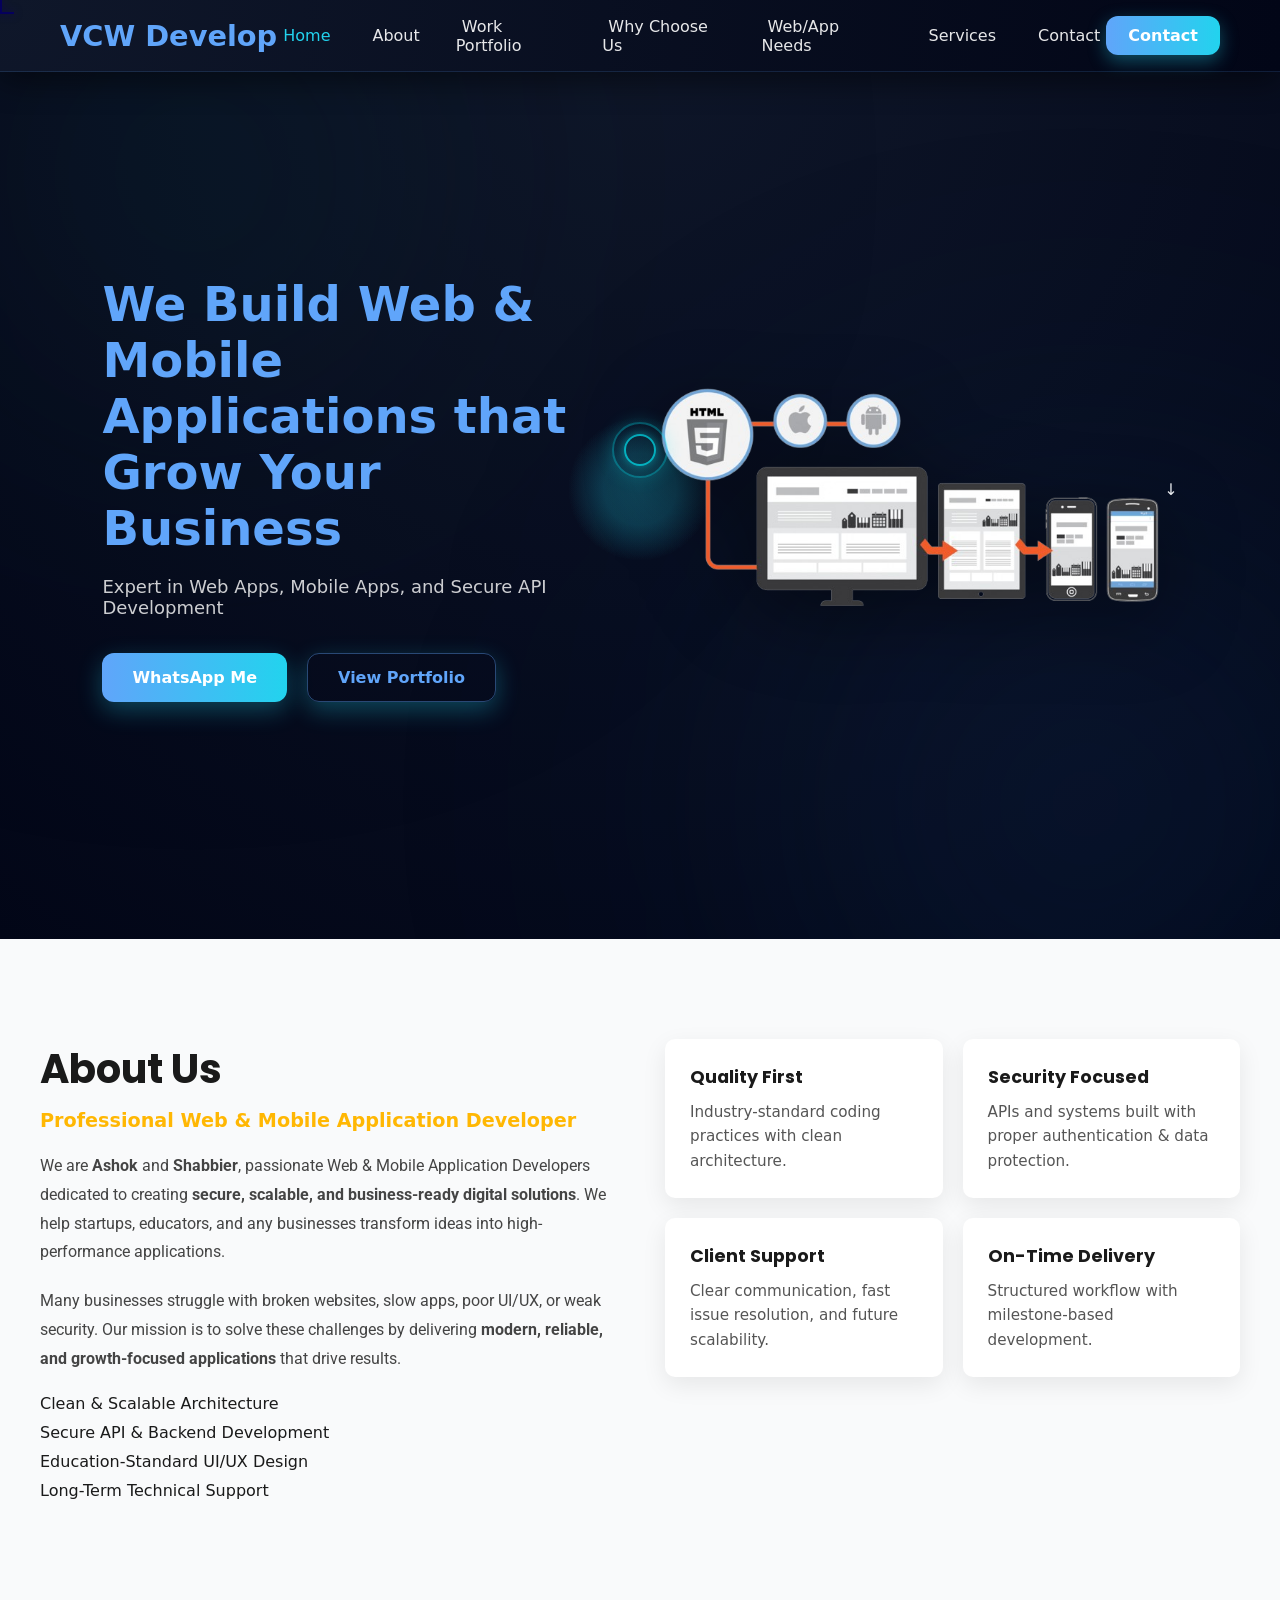
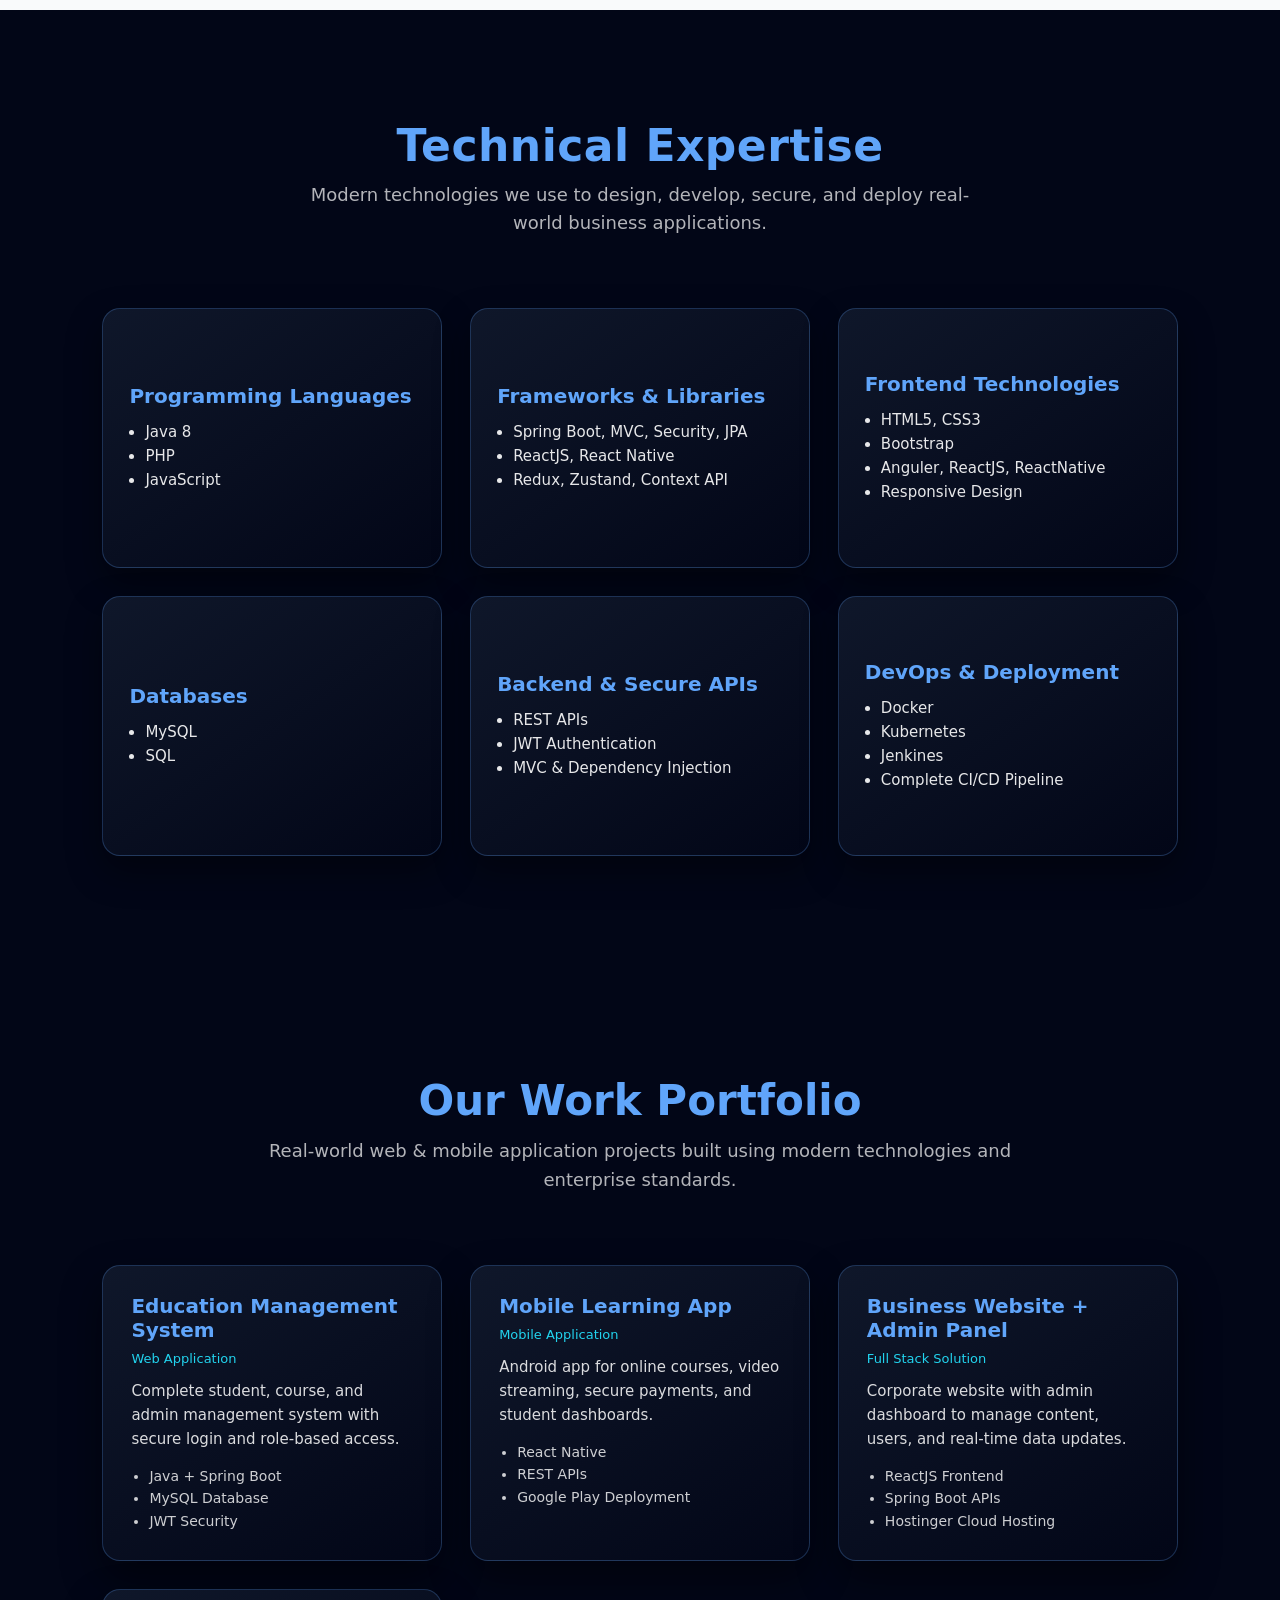
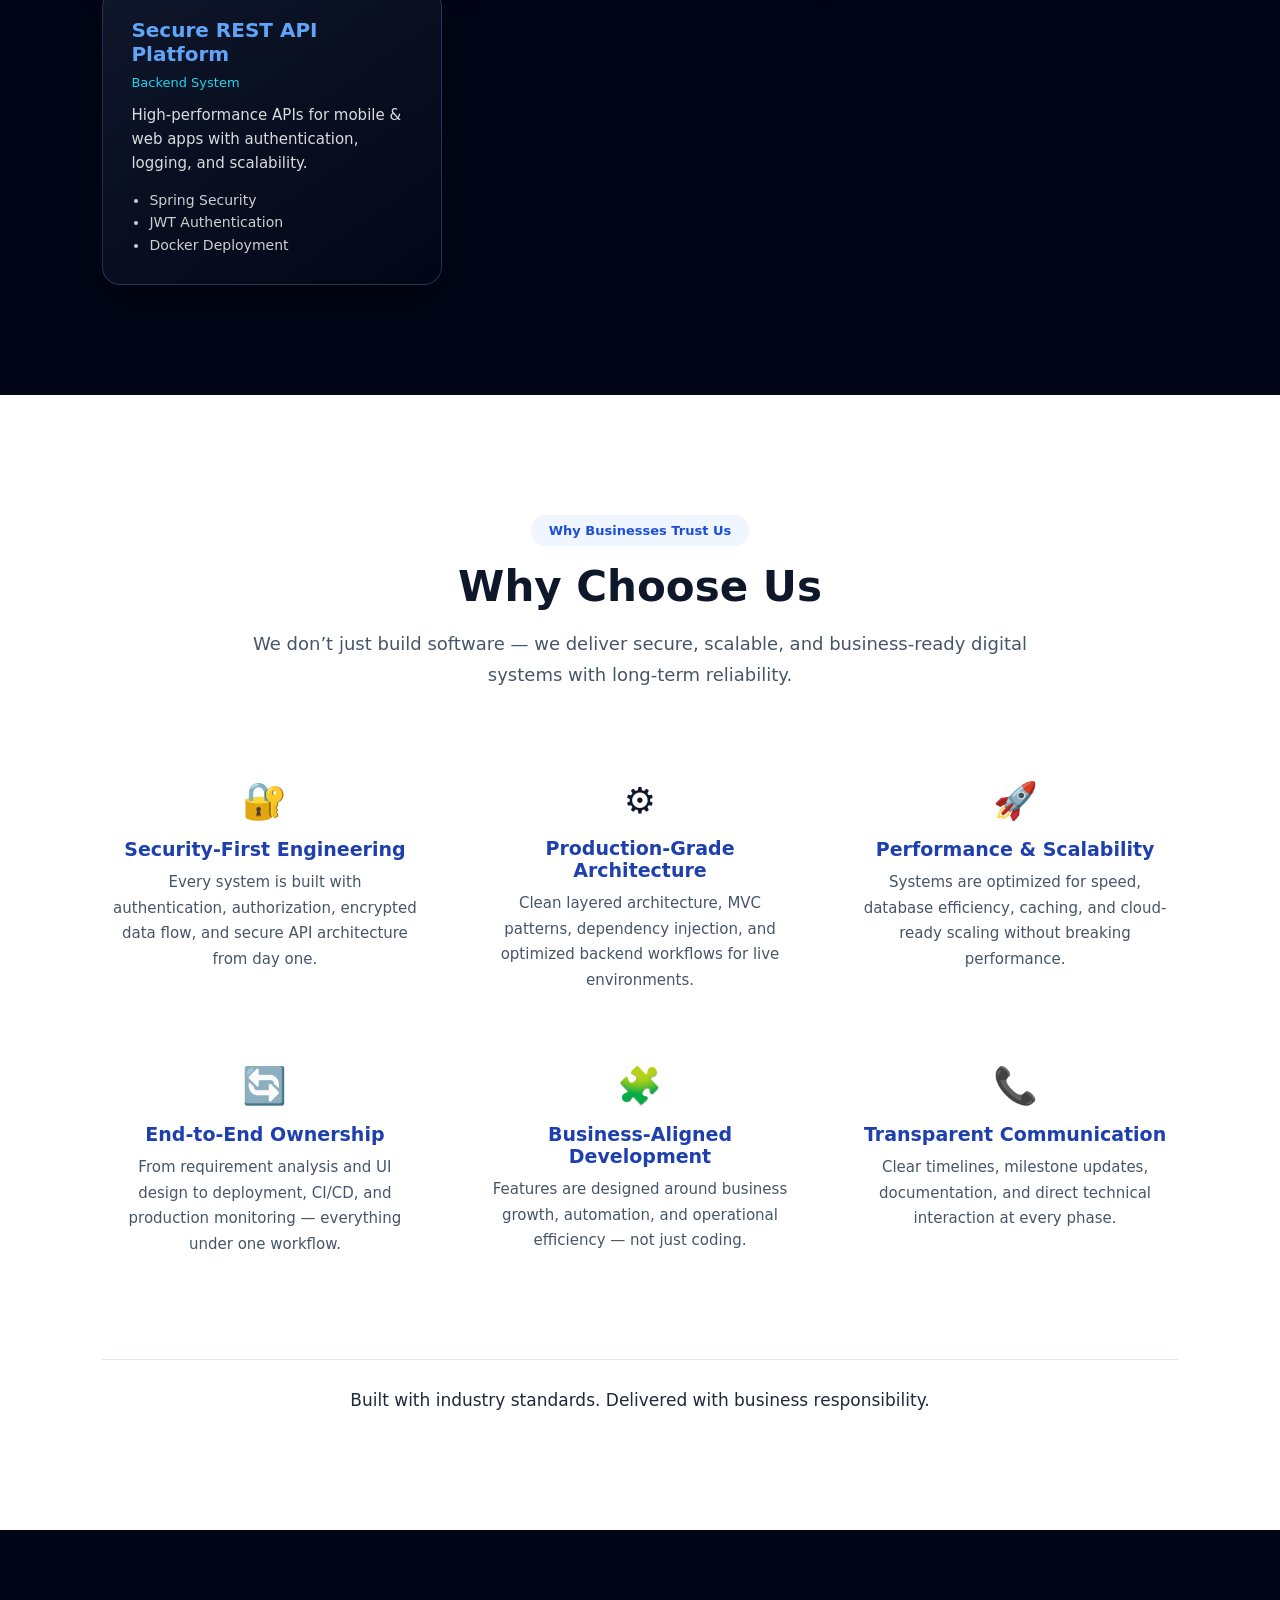
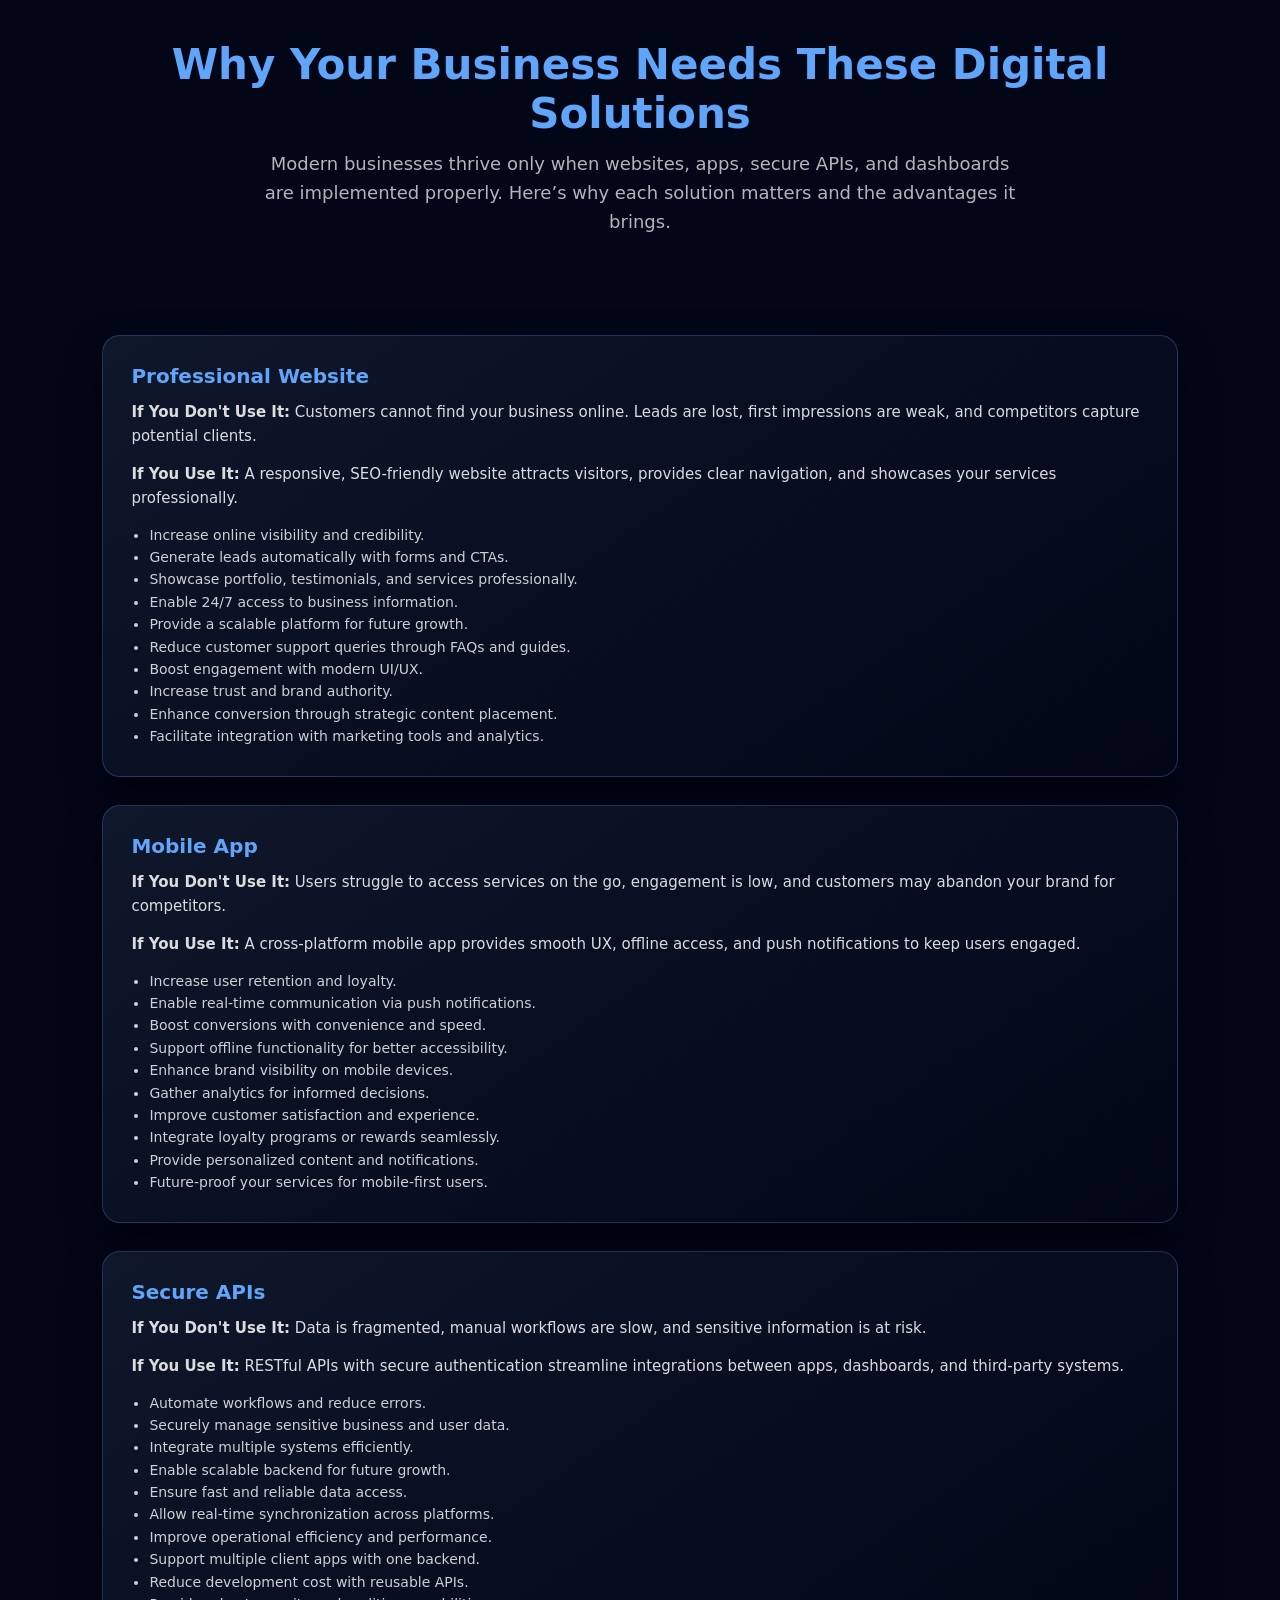
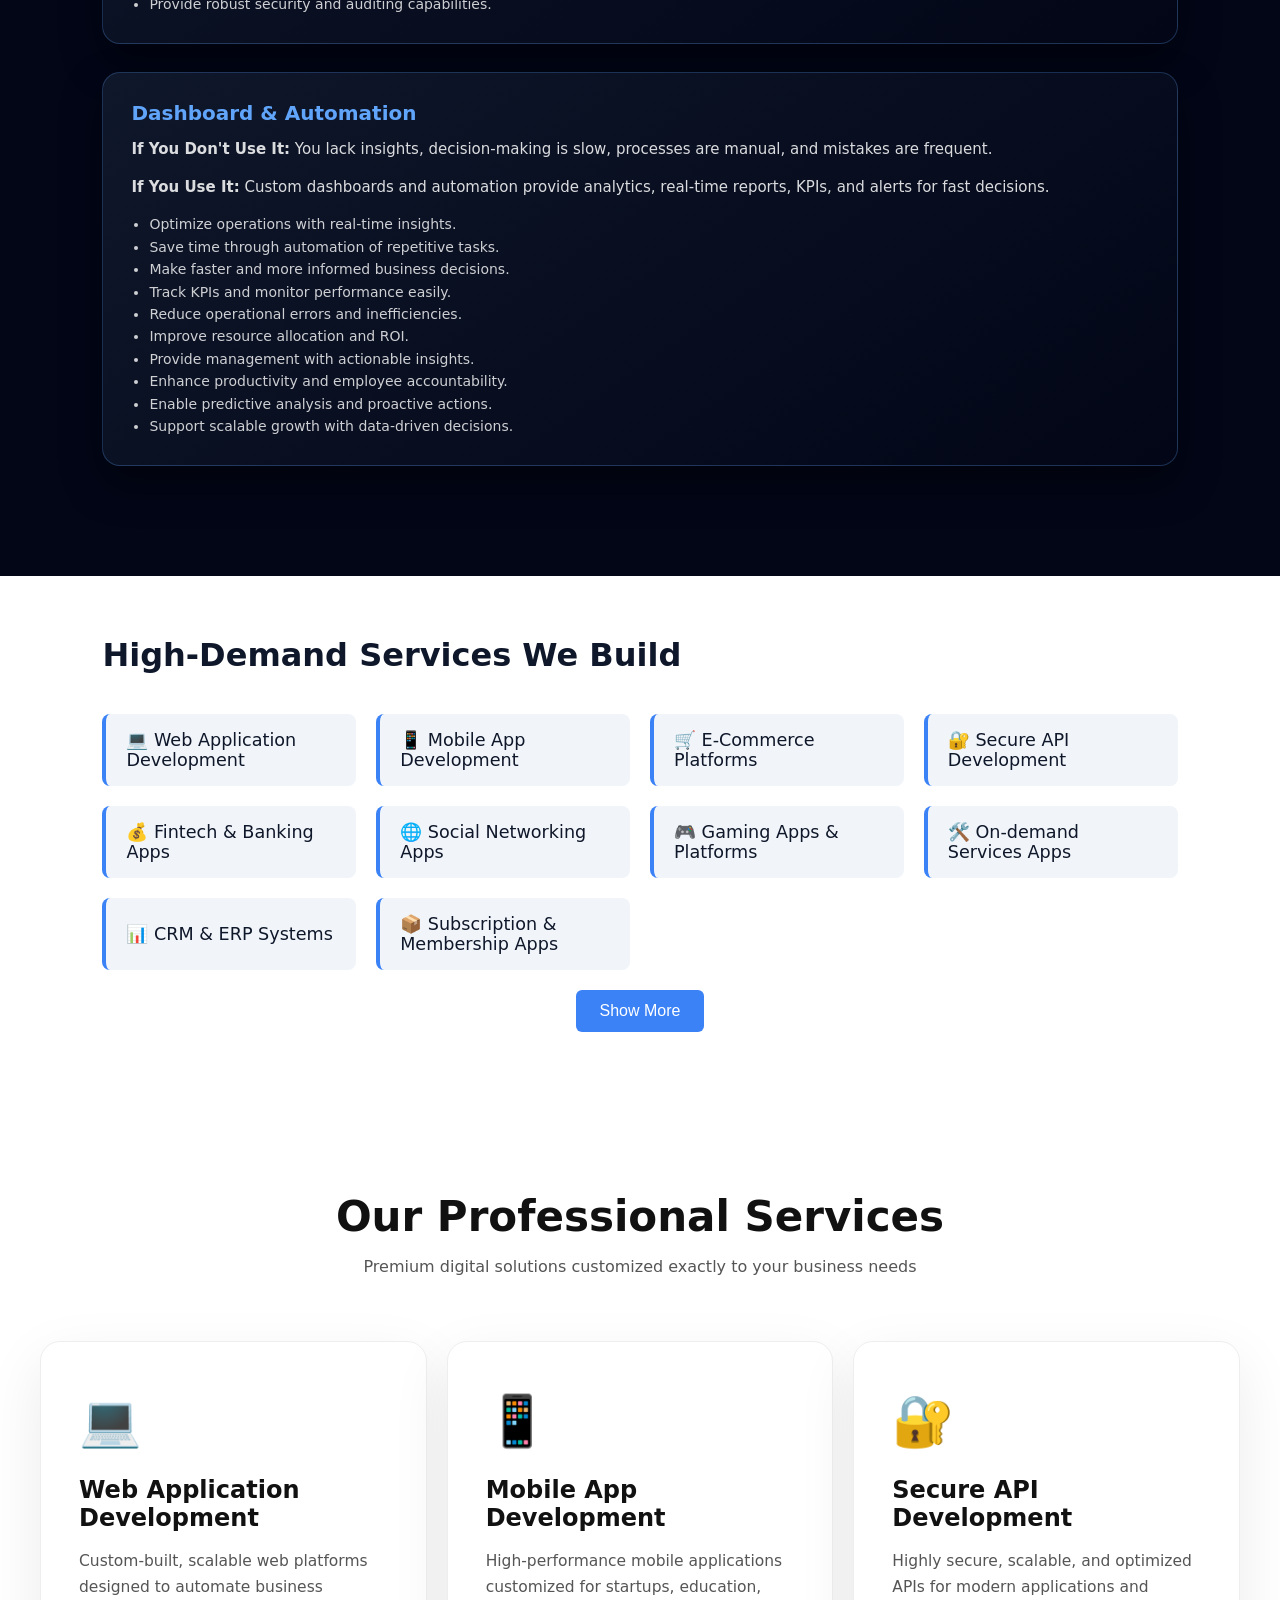
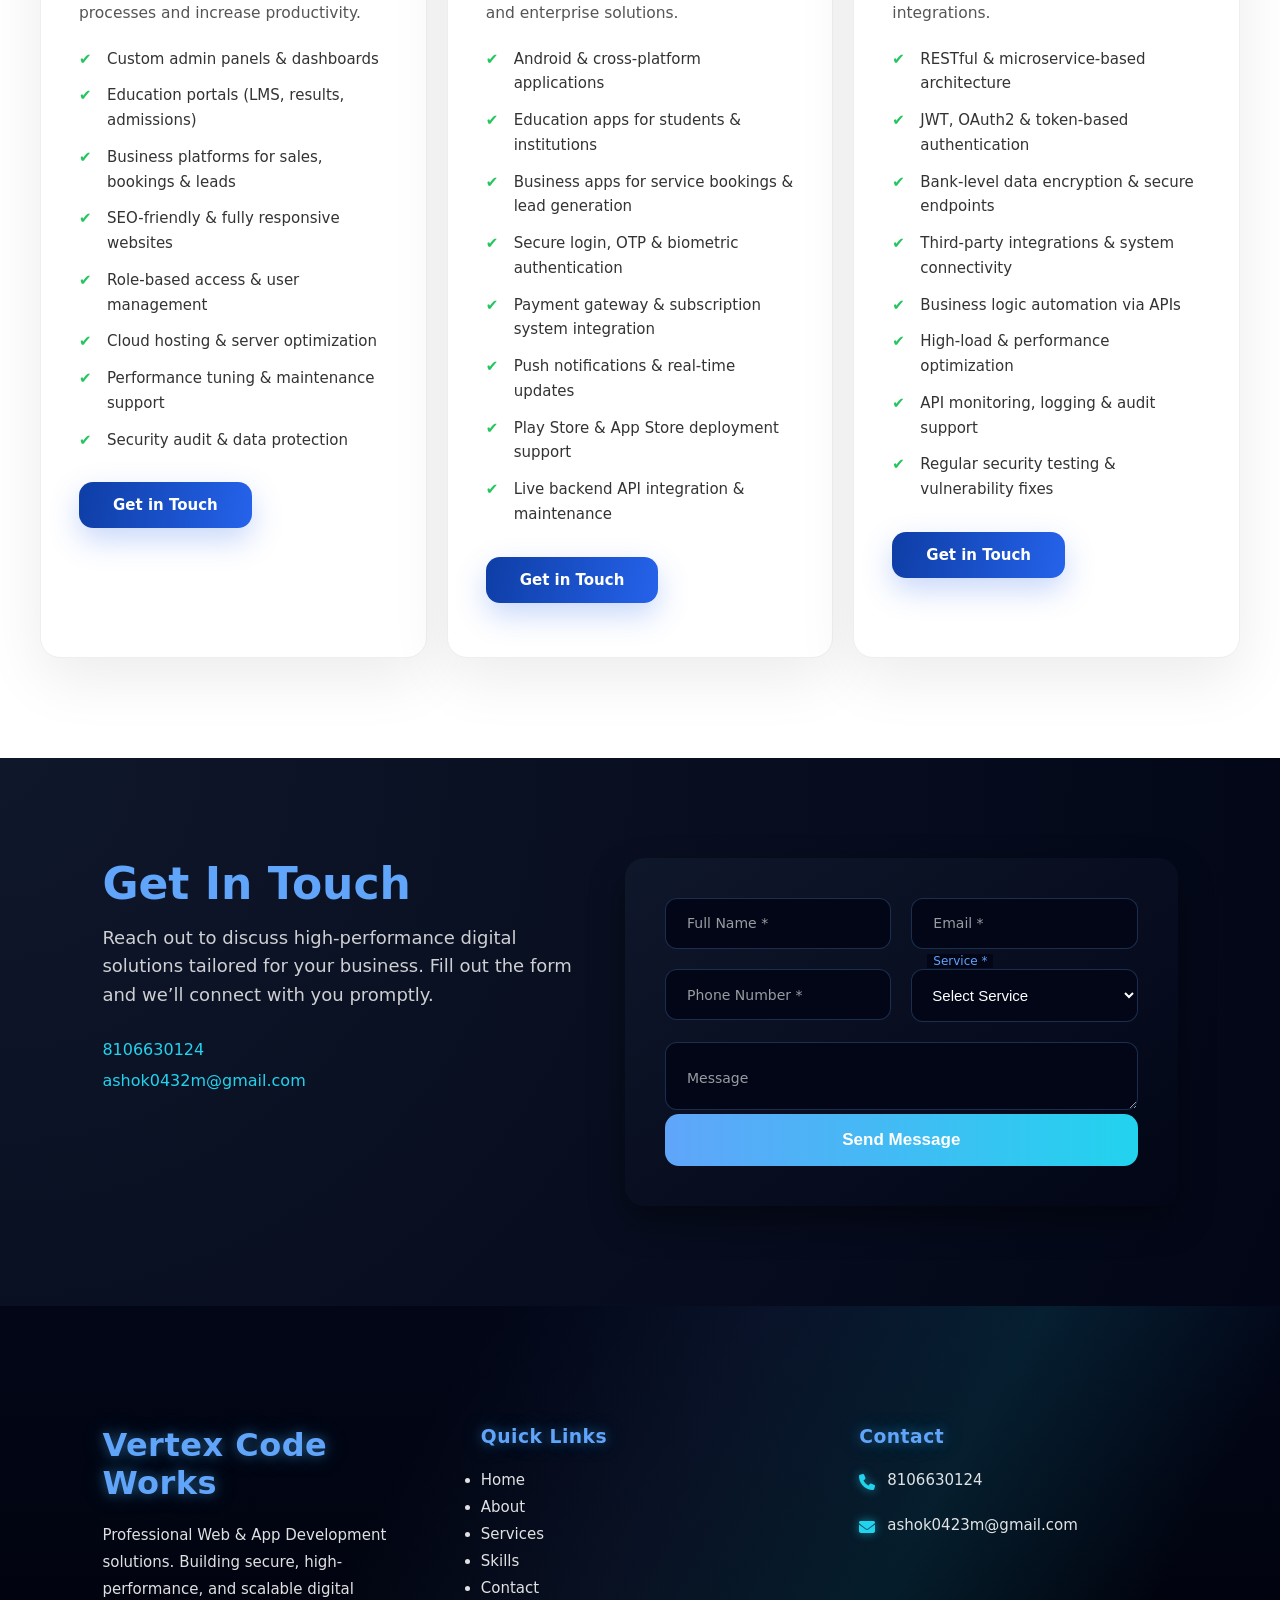
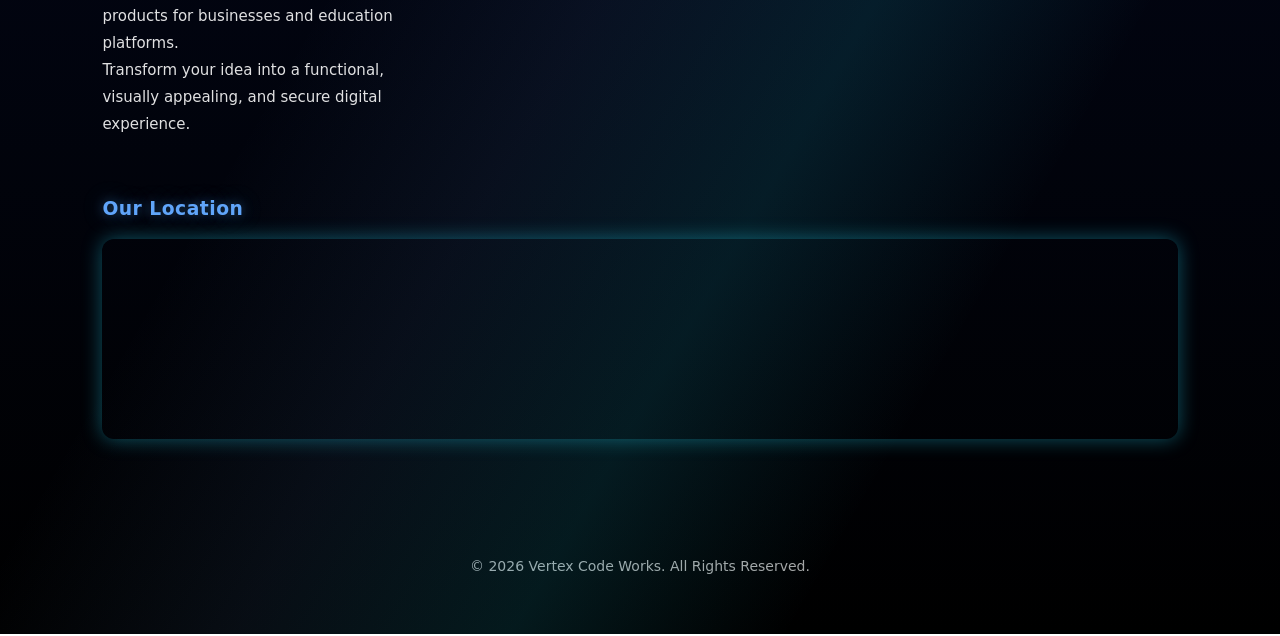
==== index.html @ b221cd04 "New page" ====
<!DOCTYPE html>
<html lang="en">
<head>
    <link href="https://fonts.googleapis.com/css2?family=Poppins:wght@400;500;600;700&family=Roboto:wght@400;500;700&display=swap" rel="stylesheet">
<link rel="stylesheet" href="https://cdnjs.cloudflare.com/ajax/libs/font-awesome/6.4.0/css/all.min.css" />
<link rel="icon" href="./vdlogo.jpg" type="image/jpg">

  <meta charset="UTF-8">
  <meta name="viewport" content="width=device-width, initial-scale=1.0">

  <!-- Include Font Awesome CDN in <head> if not already -->
<link rel="stylesheet" href="https://cdnjs.cloudflare.com/ajax/libs/font-awesome/6.4.0/css/all.min.css"/>

<!-- WhatsApp button -->
<a href="https://wa.me/918106630124" target="_blank" class="cta-btn">
  <i class="fab fa-whatsapp"></i> Contact
</a>

<style>
.cta-btn {
  display: inline-flex;
  align-items: center;
  gap: 8px; /* space between icon and text */
  background-color: #25D366; /* WhatsApp green */
  color: #fff;
  padding: 12px 20px;
  border-radius: 8px;
  text-decoration: none;
  font-weight: bold;
  transition: background 0.3s;
}
.cta-btn:hover {
  background-color: #1ebe57;
}
</style>
  
  <title>Vertex Code Works - Web & App Developer</title>
  
  <!-- CSS Files -->
  <link rel="stylesheet" href="css/navbar.css">
  <link rel="stylesheet" href="css/hero.css">
  <link rel="stylesheet" href="css/about.css">
  <link rel="stylesheet" href="css/skills.css">
  <link rel="stylesheet" href="css/services.css">
  <link rel="stylesheet" href="css/portfolio.css">
  <link rel="stylesheet" href="css/whytochooseus.css">
  <link rel="stylesheet" href="css/solution.css">
  <link rel="stylesheet" href="css/contact.css">
  <link rel="stylesheet" href="css/footer.css">
  <link rel="stylesheet" href="css/mouse.css">

  
</head>
<body>


  <!-- Navbar -->
  <header>
    <div class="cursor-main"></div>
  <div class="cursor-follow cursor-follow-1"></div>
  <div class="cursor-follow cursor-follow-2"></div>
  <nav class="navbar">
    <div class="container">
      <!-- Left: Logo -->
      <a href="#hero" class="logo">VCW Develop</a>

      <!-- Center: Navigation -->
      <ul class="nav-links">
        <li><a href="#hero" class="nav-item active">Home</a></li>
        <li><a href="#about" class="nav-item">About</a></li>
        <li><a href="#portfolio" class="nav-item">Work Portfolio</a></li>
       
        <li><a href="#why-choose-us" class="nav-item">Why Choose Us</a></li>
        <li><a href="#why-need" class="nav-item">Web/App Needs</a></li>
         <li class="dropdown">
          <a href="#services" class="nav-item">Services <span></span></a>
          <ul class="dropdown-menu">
            <li><a href="#services">Web Application Development</a></li>
            <li><a href="#services">Mobile App Development</a></li>
            <li><a href="#services">Creating Secure APIs</a></li>
          </ul>
        </li>
        <li><a href="#contact" class="nav-item">Contact</a></li>
      </ul>

      <!-- Right: WhatsApp Button -->
      <a href="https://wa.me/918106630124" target="_blank" class="cta-btn">Contact</a>

      <!-- Mobile Hamburger -->
      <div class="menu-toggle" style="user-select: none; cursor: pointer;">&#9776;</div>

    </div>
  </nav>
</header>



  <!-- ===== HERO SECTION ===== -->
<section id="hero">

  <!-- Mouse Spotlight -->
  <div class="mouse-spotlight"></div>

  <div class="hero-container">

    <!-- Left Text -->
    <div class="hero-text">
      <h1>We Build Web & Mobile Applications that Grow Your Business</h1>
      <p>Expert in Web Apps, Mobile Apps, and Secure API Development</p>

      <div class="hero-buttons">
        <a href="https://wa.me/918106630124" target="_blank" class="cta-btn">WhatsApp Me</a>
        <a href="#portfolio" class="cta-btn secondary">View Portfolio</a>
      </div>
    </div>

    <!-- Right Image -->
    <div class="hero-image">
      <img src="./assets/mobile-app-and-website-development-removebg-preview.png"
           alt="Web & App Development Illustration">
    </div>

  </div>

  <!-- Scroll Indicator -->
  <div class="scroll-down">↓</div>

</section>



  <!-- About Section -->
<section id="about">
  <div class="about-container">
    <!-- Left Content -->
    <div class="about-content">
      <h2>About Us</h2>
      <h3>Professional Web & Mobile Application Developer</h3>
     <p>We are <strong>Ashok</strong> and <strong>Shabbier</strong>, passionate Web & Mobile Application Developers dedicated to creating <strong>secure, scalable, and business-ready digital solutions</strong>. We help startups, educators, and any businesses transform ideas into high-performance applications.</p>

<p>Many businesses struggle with broken websites, slow apps, poor UI/UX, or weak security. Our mission is to solve these challenges by delivering <strong>modern, reliable, and growth-focused applications</strong> that drive results.</p>      <ul class="about-points">
        <li>Clean & Scalable Architecture</li>
        <li>Secure API & Backend Development</li>
        <li>Education-Standard UI/UX Design</li>
        <li>Long-Term Technical Support</li>
      </ul>
    </div>

    <!-- Right Content -->
    <div class="about-stats">
      <div class="stat-card">
        <h4>Quality First</h4>
        <p>Industry-standard coding practices with clean architecture.</p>
      </div>
      <div class="stat-card">
        <h4>Security Focused</h4>
        <p>APIs and systems built with proper authentication & data protection.</p>
      </div>
      <div class="stat-card">
        <h4>Client Support</h4>
        <p>Clear communication, fast issue resolution, and future scalability.</p>
      </div>
      <div class="stat-card">
        <h4>On-Time Delivery</h4>
        <p>Structured workflow with milestone-based development.</p>
      </div>
    </div>
  </div>
</section>


  <!-- Skills Section -->
<!-- Skills Section -->
<section id="skills" class="skills-section">
  <div class="skills-container">

    <div class="skills-header">
      <h2>Technical Expertise</h2>
      <p>Modern technologies we use to design, develop, secure, and deploy real-world business applications.</p>
    </div>

    <div class="skills-grid">

      <!-- CARD 1 -->
      <div class="skill-card">
        <div class="skill-inner">
          <div class="skill-front">
            <h3>Programming Languages</h3>
            <ul>
              <li>Java 8</li>
              <li>PHP</li>
              <li>JavaScript</li>
            </ul>
          </div>
          <div class="skill-back">
            <h4>Real-Time Usage</h4>
            <p>Used to build secure backend logic, automation systems, payment processing, and dynamic frontend logic for business websites and mobile apps.</p>
          </div>
        </div>
      </div>

      <!-- CARD 2 -->
      <div class="skill-card">
        <div class="skill-inner">
          <div class="skill-front">
            <h3>Frameworks & Libraries</h3>
            <ul>
              <li>Spring Boot, MVC, Security, JPA</li>
              <li>ReactJS, React Native</li>
              <li>Redux, Zustand, Context API</li>
            </ul>
          </div>
          <div class="skill-back">
            <h4>Real-Time Usage</h4>
            <p>Used to build enterprise dashboards, student portals, admin panels, and high-performance mobile applications with secure authentication.</p>
          </div>
        </div>
      </div>

      <!-- CARD 3 -->
      <div class="skill-card">
        <div class="skill-inner">
          <div class="skill-front">
            <h3>Frontend Technologies</h3>
            <ul>
              <li>HTML5, CSS3</li>
              <li>Bootstrap</li>
              <li>Anguler, ReactJS, ReactNative</li>
              <li>Responsive Design</li>
            </ul>
          </div>
          <div class="skill-back">
            <h4>Real-Time Usage</h4>
            <p>Used to create visually appealing, mobile-first websites, landing pages, educational platforms, and client dashboards.</p>
          </div>
        </div>
      </div>

      <!-- CARD 4 -->
      <div class="skill-card">
        <div class="skill-inner">
          <div class="skill-front">
            <h3>Databases</h3>
            <ul>
              <li>MySQL</li>
              <li>SQL</li>
            </ul>
          </div>
          <div class="skill-back">
            <h4>Real-Time Usage</h4>
            <p>Used to store user records, student data, transactions, reports, authentication details, and application logs securely.</p>
          </div>
        </div>
      </div>

      <!-- CARD 5 -->
      <div class="skill-card">
        <div class="skill-inner">
          <div class="skill-front">
            <h3>Backend & Secure APIs</h3>
            <ul>
              <li>REST APIs</li>
              <li>JWT Authentication</li>
              <li>MVC & Dependency Injection</li>
            </ul>
          </div>
          <div class="skill-back">
            <h4>Real-Time Usage</h4>
            <p>Used to securely connect mobile apps with servers, manage login systems, payment gateways, and third-party integrations.</p>
          </div>
        </div>
      </div>

      <!-- CARD 6 -->
      <div class="skill-card">
        <div class="skill-inner">
          <div class="skill-front">
            <h3>DevOps & Deployment</h3>
            <ul>
              <li>Docker</li>
              <li>Kubernetes</li>
              <li>Jenkines</li>
              <li>Complete CI/CD Pipeline</li>
            </ul>
          </div>
          <div class="skill-back">
            <h4>Real-Time Usage</h4>
            <p>Used for cloud deployment, automated server updates, high-availability systems, and production-grade application scaling.</p>
          </div>
        </div>
      </div>

    </div>
  </div>
</section>


  

  <!-- Portfolio Section -->
<!-- Portfolio Section -->
<section id="portfolio" class="portfolio-section">
  <div class="portfolio-container">

    <div class="portfolio-header">
      <h2>Our Work Portfolio</h2>
      <p>Real-world web & mobile application projects built using modern technologies and enterprise standards.</p>
    </div>

    <div class="portfolio-grid">

      <!-- PROJECT 1 -->
      <div class="portfolio-card">
        <div class="portfolio-content">
          <h3>Education Management System</h3>
          <span>Web Application</span>
          <p>Complete student, course, and admin management system with secure login and role-based access.</p>
          <ul>
            <li>Java + Spring Boot</li>
            <li>MySQL Database</li>
            <li>JWT Security</li>
          </ul>
        </div>
      </div>

      <!-- PROJECT 2 -->
      <div class="portfolio-card">
        <div class="portfolio-content">
          <h3>Mobile Learning App</h3>
          <span>Mobile Application</span>
          <p>Android app for online courses, video streaming, secure payments, and student dashboards.</p>
          <ul>
            <li>React Native</li>
            <li>REST APIs</li>
            <li>Google Play Deployment</li>
          </ul>
        </div>
      </div>

      <!-- PROJECT 3 -->
      <div class="portfolio-card">
        <div class="portfolio-content">
          <h3>Business Website + Admin Panel</h3>
          <span>Full Stack Solution</span>
          <p>Corporate website with admin dashboard to manage content, users, and real-time data updates.</p>
          <ul>
            <li>ReactJS Frontend</li>
            <li>Spring Boot APIs</li>
            <li>Hostinger Cloud Hosting</li>
          </ul>
        </div>
      </div>

      <!-- PROJECT 4 -->
      <div class="portfolio-card">
        <div class="portfolio-content">
          <h3>Secure REST API Platform</h3>
          <span>Backend System</span>
          <p>High-performance APIs for mobile & web apps with authentication, logging, and scalability.</p>
          <ul>
            <li>Spring Security</li>
            <li>JWT Authentication</li>
            <li>Docker Deployment</li>
          </ul>
        </div>
      </div>

    </div>
  </div>
</section>


  <!-- Why Choose Us Section -->
  <!-- Why Choose Us Section -->
<section id="why-choose-us" class="why-pro-section">

  <!-- Section Header -->
  <div class="why-pro-header">
    <span class="why-tag">Why Businesses Trust Us</span>
    <h2>Why Choose Us</h2>
    <p>
      We don’t just build software — we deliver secure, scalable, and business-ready
      digital systems with long-term reliability.
    </p>
  </div>

  <!-- Core Trust Grid -->
  <div class="why-pro-grid">

    <div class="why-pro-item">
      <div class="why-icon">🔐</div>
      <h4>Security-First Engineering</h4>
      <p>
        Every system is built with authentication, authorization, encrypted data flow,
        and secure API architecture from day one.
      </p>
    </div>

    <div class="why-pro-item">
      <div class="why-icon">⚙️</div>
      <h4>Production-Grade Architecture</h4>
      <p>
        Clean layered architecture, MVC patterns, dependency injection, and optimized
        backend workflows for live environments.
      </p>
    </div>

    <div class="why-pro-item">
      <div class="why-icon">🚀</div>
      <h4>Performance & Scalability</h4>
      <p>
        Systems are optimized for speed, database efficiency, caching, and cloud-ready
        scaling without breaking performance.
      </p>
    </div>

    <div class="why-pro-item">
      <div class="why-icon">🔄</div>
      <h4>End-to-End Ownership</h4>
      <p>
        From requirement analysis and UI design to deployment, CI/CD, and production
        monitoring — everything under one workflow.
      </p>
    </div>

    <div class="why-pro-item">
      <div class="why-icon">🧩</div>
      <h4>Business-Aligned Development</h4>
      <p>
        Features are designed around business growth, automation, and operational
        efficiency — not just coding.
      </p>
    </div>

    <div class="why-pro-item">
      <div class="why-icon">📞</div>
      <h4>Transparent Communication</h4>
      <p>
        Clear timelines, milestone updates, documentation, and direct technical
        interaction at every phase.
      </p>
    </div>

  </div>

  <!-- Bottom Trust Line -->
  <div class="why-pro-trustline">
    <p>
      Built with industry standards. Delivered with business responsibility.
    </p>
  </div>

</section>


<section id="why-need" class="why-need-section">
  <div class="why-need-container">

    <div class="why-need-header">
      <h2>Why Your Business Needs These Digital Solutions</h2>
      <p>Modern businesses thrive only when websites, apps, secure APIs, and dashboards are implemented properly. Here’s why each solution matters and the advantages it brings.</p>
    </div>

    <!-- ================= Website ================= -->
    <div class="why-item">
      <h3>Professional Website</h3>
      <p><strong>If You Don't Use It:</strong> Customers cannot find your business online. Leads are lost, first impressions are weak, and competitors capture potential clients.</p>
      <p><strong>If You Use It:</strong> A responsive, SEO-friendly website attracts visitors, provides clear navigation, and showcases your services professionally.</p>
      <ul>
        <li>Increase online visibility and credibility.</li>
        <li>Generate leads automatically with forms and CTAs.</li>
        <li>Showcase portfolio, testimonials, and services professionally.</li>
        <li>Enable 24/7 access to business information.</li>
        <li>Provide a scalable platform for future growth.</li>
        <li>Reduce customer support queries through FAQs and guides.</li>
        <li>Boost engagement with modern UI/UX.</li>
        <li>Increase trust and brand authority.</li>
        <li>Enhance conversion through strategic content placement.</li>
        <li>Facilitate integration with marketing tools and analytics.</li>
      </ul>
    </div>

    <!-- ================= Mobile App ================= -->
    <div class="why-item">
      <h3>Mobile App</h3>
      <p><strong>If You Don't Use It:</strong> Users struggle to access services on the go, engagement is low, and customers may abandon your brand for competitors.</p>
      <p><strong>If You Use It:</strong> A cross-platform mobile app provides smooth UX, offline access, and push notifications to keep users engaged.</p>
      <ul>
        <li>Increase user retention and loyalty.</li>
        <li>Enable real-time communication via push notifications.</li>
        <li>Boost conversions with convenience and speed.</li>
        <li>Support offline functionality for better accessibility.</li>
        <li>Enhance brand visibility on mobile devices.</li>
        <li>Gather analytics for informed decisions.</li>
        <li>Improve customer satisfaction and experience.</li>
        <li>Integrate loyalty programs or rewards seamlessly.</li>
        <li>Provide personalized content and notifications.</li>
        <li>Future-proof your services for mobile-first users.</li>
      </ul>
    </div>

    <!-- ================= Secure API ================= -->
    <div class="why-item">
      <h3>Secure APIs</h3>
      <p><strong>If You Don't Use It:</strong> Data is fragmented, manual workflows are slow, and sensitive information is at risk.</p>
      <p><strong>If You Use It:</strong> RESTful APIs with secure authentication streamline integrations between apps, dashboards, and third-party systems.</p>
      <ul>
        <li>Automate workflows and reduce errors.</li>
        <li>Securely manage sensitive business and user data.</li>
        <li>Integrate multiple systems efficiently.</li>
        <li>Enable scalable backend for future growth.</li>
        <li>Ensure fast and reliable data access.</li>
        <li>Allow real-time synchronization across platforms.</li>
        <li>Improve operational efficiency and performance.</li>
        <li>Support multiple client apps with one backend.</li>
        <li>Reduce development cost with reusable APIs.</li>
        <li>Provide robust security and auditing capabilities.</li>
      </ul>
    </div>

    <!-- ================= Dashboard & Automation ================= -->
    <div class="why-item">
      <h3>Dashboard & Automation</h3>
      <p><strong>If You Don't Use It:</strong> You lack insights, decision-making is slow, processes are manual, and mistakes are frequent.</p>
      <p><strong>If You Use It:</strong> Custom dashboards and automation provide analytics, real-time reports, KPIs, and alerts for fast decisions.</p>
      <ul>
        <li>Optimize operations with real-time insights.</li>
        <li>Save time through automation of repetitive tasks.</li>
        <li>Make faster and more informed business decisions.</li>
        <li>Track KPIs and monitor performance easily.</li>
        <li>Reduce operational errors and inefficiencies.</li>
        <li>Improve resource allocation and ROI.</li>
        <li>Provide management with actionable insights.</li>
        <li>Enhance productivity and employee accountability.</li>
        <li>Enable predictive analysis and proactive actions.</li>
        <li>Support scalable growth with data-driven decisions.</li>
      </ul>
    </div>

  </div>
</section>

<section class="services-section">
  <h2>High-Demand Services We Build</h2>
  <div class="services-grid" id="servicesGrid">
    <!-- Top 10 (visible by default) -->
    <div class="service-item">💻 Web Application Development</div>
    <div class="service-item">📱 Mobile App Development</div>
    <div class="service-item">🛒 E-Commerce Platforms</div>
    <div class="service-item">🔐 Secure API Development</div>
    <div class="service-item">💰 Fintech & Banking Apps</div>
    <div class="service-item">🌐 Social Networking Apps</div>
    <div class="service-item">🎮 Gaming Apps & Platforms</div>
    <div class="service-item">🛠️ On-demand Services Apps</div>
    <div class="service-item">📊 CRM & ERP Systems</div>
    <div class="service-item">📦 Subscription & Membership Apps</div>

    <!-- Remaining items hidden initially -->
    <div class="service-item hidden-more">🏥 Healthcare Solutions</div>
    <div class="service-item hidden-more">🎓 Education & eLearning Platforms</div>
    <div class="service-item hidden-more">🏠 Real Estate Platforms</div>
    <div class="service-item hidden-more">🚚 Logistics & Fleet Management</div>
    <div class="service-item hidden-more">✈️ Travel & Booking Apps</div>
    <div class="service-item hidden-more">🏨 Hotel & Accommodation Apps</div>
    <div class="service-item hidden-more">📝 Task & Project Management Tools</div>
    <div class="service-item hidden-more">📂 Document & File Management Systems</div>
    <div class="service-item hidden-more">📡 IoT & Smart Solutions</div>
    <div class="service-item hidden-more">🔎 Analytics & Reporting Dashboards</div>

    <div class="service-item hidden-more">📖 Online Courses & LMS</div>
    <div class="service-item hidden-more">📝 Examination & Results Portals</div>
    <div class="service-item hidden-more">🏫 School & College Management Systems</div>
    <div class="service-item hidden-more">🎤 Online Tutoring Platforms</div>
    <div class="service-item hidden-more">📚 Study & Revision Apps</div>

    <div class="service-item hidden-more">💊 Pharmacy & Medicine Apps</div>
    <div class="service-item hidden-more">🩺 Telemedicine Platforms</div>
    <div class="service-item hidden-more">🏨 Hospital Management Systems</div>
    <div class="service-item hidden-more">📈 Patient Monitoring Dashboards</div>
    <div class="service-item hidden-more">🧑‍⚕️ Doctor & Appointment Apps</div>

    <div class="service-item hidden-more">🏋️ Fitness & Health Apps</div>
    <div class="service-item hidden-more">🥗 Diet & Nutrition Apps</div>
    <div class="service-item hidden-more">🧘 Meditation & Wellness Apps</div>
    <div class="service-item hidden-more">🎵 Music & Entertainment Apps</div>
    <div class="service-item hidden-more">🎨 Art & Creativity Apps</div>

    <div class="service-item hidden-more">🛍️ Marketplace Platforms</div>
    <div class="service-item hidden-more">🛒 Grocery & Shopping Apps</div>
    <div class="service-item hidden-more">🍔 Food & Restaurant Apps</div>
    <div class="service-item hidden-more">📦 Order Management Systems</div>
    <div class="service-item hidden-more">🎁 Loyalty & Reward Programs</div>

    <div class="service-item hidden-more">🎉 Event Management Systems</div>
    <div class="service-item hidden-more">📅 Appointment & Scheduling Apps</div>
    <div class="service-item hidden-more">💌 Invitations & RSVP Platforms</div>
    <div class="service-item hidden-more">📸 Photo & Media Sharing Apps</div>
    <div class="service-item hidden-more">🎬 Streaming & Video Platforms</div>

    <div class="service-item hidden-more">🏭 Manufacturing & Inventory Systems</div>
    <div class="service-item hidden-more">⚡ Energy & Utility Management Apps</div>
    <div class="service-item hidden-more">🛠️ Maintenance & Support Systems</div>
    <div class="service-item hidden-more">🚨 Safety & Compliance Apps</div>
    <div class="service-item hidden-more">🔧 Equipment & Asset Management</div>

    <div class="service-item hidden-more">🎯 Marketing & Lead Generation Apps</div>
    <div class="service-item hidden-more">📣 Social Media Management Tools</div>
    <div class="service-item hidden-more">🛡️ Security & Surveillance Platforms</div>
    <div class="service-item hidden-more">🖥️ Remote Work & Collaboration Tools</div>
    <div class="service-item hidden-more">💡 Innovation & Startup Platforms</div>
    <div class="service-item hidden-more">🧩 Custom Business Automation Tools</div>
    <div class="service-item hidden-more">🖌️ Design & Creative Platforms</div>
    <div class="service-item hidden-more">📺 OTT & Media Streaming Apps</div>
    <a style="text-decoration: none;" href="https://wa.me/918106630124?text=I%20want%20Web%20Application%20Development" 
           target="_blank" ><div class="service-item hidden-more">Click here to contact us more</div></a>
  </div>

  <button id="showMoreBtn" class="show-more-btn">Show More</button>
</section>

<style>
.services-section {
  max-width: 1400px;
  margin: 0 auto;
  padding: 60px 8%;
  font-family: "Segoe UI", system-ui, sans-serif;
  background: #ffffff;
}

.services-section h2 {
  font-size: 2rem;
  color: #0f172a;
  margin-bottom: 40px;
}

.services-grid {
  display: grid;
  grid-template-columns: repeat(auto-fit, minmax(220px, 1fr));
  gap: 20px;
}

.service-item {
  display: flex;
  align-items: center;
  font-size: 1.1rem;
  color: #0f172a;
  gap: 12px;
  padding: 16px 20px;
  background: #f1f5f9;
  border-left: 4px solid #3b82f6;
  border-radius: 8px;
  transition: transform 0.3s, background 0.3s, border-left-color 0.3s;
}

.service-item:hover {
  transform: translateY(-4px);
  background: #e0f2fe;
  border-left-color: #2563eb;
}

/* Hidden items by default */
.hidden-more {
  display: none;
}

/* Show More button styling */
.show-more-btn {
  display: block;
  margin: 20px auto 0;
  padding: 12px 24px;
  background: #3b82f6;
  color: #fff;
  border: none;
  border-radius: 6px;
  font-size: 1rem;
  cursor: pointer;
  transition: background 0.3s;
}

.show-more-btn:hover {
  background: #2563eb;
}

@media(max-width: 800px){
  .services-grid {
    grid-template-columns: 1fr;
  }
}
</style>

<script>
const showMoreBtn = document.getElementById('showMoreBtn');
const hiddenItems = document.querySelectorAll('.hidden-more');

showMoreBtn.addEventListener('click', () => {
  hiddenItems.forEach(item => item.style.display = 'flex');
  showMoreBtn.style.display = 'none'; // hide button after showing all
});
</script>


<!-- Services Section -->
 <section id="services">
  <div class="services-container">

    <div class="section-header">
      <h2>Our Professional Services</h2>
      <p>Premium digital solutions customized exactly to your business needs</p>
    </div>

    <div class="services-grid">

      <!-- Web Application Development -->
      <div class="service-card">
        <div class="service-icon">💻</div>
        <h3>Web Application Development</h3>
        <p>Custom-built, scalable web platforms designed to automate business processes and increase productivity.</p>
        <ul>
          <li>Custom admin panels & dashboards</li>
          <li>Education portals (LMS, results, admissions)</li>
          <li>Business platforms for sales, bookings & leads</li>
          <li>SEO-friendly & fully responsive websites</li>
          <li>Role-based access & user management</li>
          <li>Cloud hosting & server optimization</li>
          <li>Performance tuning & maintenance support</li>
          <li>Security audit & data protection</li>
        </ul>
        <a href="https://wa.me/918106630124?text=I%20want%20Web%20Application%20Development" 
           target="_blank" class="service-cta">Get in Touch</a>
      </div>

      <!-- Mobile App Development -->
      <div class="service-card">
        <div class="service-icon">📱</div>
        <h3>Mobile App Development</h3>
        <p>High-performance mobile applications customized for startups, education, and enterprise solutions.</p>
        <ul>
          <li>Android & cross-platform applications</li>
          <li>Education apps for students & institutions</li>
          <li>Business apps for service bookings & lead generation</li>
          <li>Secure login, OTP & biometric authentication</li>
          <li>Payment gateway & subscription system integration</li>
          <li>Push notifications & real-time updates</li>
          <li>Play Store & App Store deployment support</li>
          <li>Live backend API integration & maintenance</li>
        </ul>
        <a href="https://wa.me/918106630124?text=I%20want%20Mobile%20App%20Development" 
           target="_blank" class="service-cta">Get in Touch</a>
      </div>

      <!-- Secure API Development -->
      <div class="service-card">
        <div class="service-icon">🔐</div>
        <h3>Secure API Development</h3>
        <p>Highly secure, scalable, and optimized APIs for modern applications and integrations.</p>
        <ul>
          <li>RESTful & microservice-based architecture</li>
          <li>JWT, OAuth2 & token-based authentication</li>
          <li>Bank-level data encryption & secure endpoints</li>
          <li>Third-party integrations & system connectivity</li>
          <li>Business logic automation via APIs</li>
          <li>High-load & performance optimization</li>
          <li>API monitoring, logging & audit support</li>
          <li>Regular security testing & vulnerability fixes</li>
        </ul>
        <a href="https://wa.me/918106630124?text=I%20need%20Secure%20API%20Development" 
           target="_blank" class="service-cta">Get in Touch</a>
      </div>

    </div>
  </div>
</section>




<section id="contact" class="contact-section">
  <div class="contact-container">

    <!-- LEFT INFO -->
    <div class="contact-info-container">
      <h2>Get In Touch</h2>
      <p>
        Reach out to discuss high-performance digital solutions tailored for your business.
        Fill out the form and we’ll connect with you promptly.
      </p>

      <div class="contact-details">
        <div class="contact-item"><a href="tel:8106630124">8106630124</a></div>
        <div class="contact-item"><a href="mailto:ashok0432m@gmail.com">ashok0432m@gmail.com</a></div>
      </div>
    </div>

    <!-- RIGHT FORM -->
<form class="contact-form" id="contactForm" novalidate>
  <div class="form-row">
    <div class="form-group">
      <input type="text" id="name" placeholder=" " required>
      <label for="name">Full Name *</label>
    </div>

    <div class="form-group">
      <input type="email" id="email" placeholder=" " required>
      <label for="email">Email *</label>
    </div>
  </div>

  <div class="form-row">
    <div class="form-group">
      <input type="text" id="phone" placeholder=" " required>
      <label for="phone">Phone Number *</label>
    </div>

    <div class="form-group">
      <select id="service" required>
        <option value="" disabled selected hidden>Select Service</option>
        <option value="Web Application Development">Web Application Development</option>
        <option value="Mobile App Development">Mobile App Development</option>
        <option value="Secure API Development">Secure API Development</option>
        <option value="Other">Other</option>
      </select>
      <label for="service">Service *</label>
    </div>
  </div>

  <div class="form-group">
    <textarea id="message" placeholder=" "></textarea>
    <label for="message">Message</label>
  </div>

  <button type="submit" class="submit-btn">Send Message</button>
</form>

<script>
  const form = document.getElementById('contactForm');
  const whatsappNumber = '918106630124'; // Use country code (91 for India)

  form.addEventListener('submit', function(e) {
    e.preventDefault(); // Prevent default form submission

    const name = document.getElementById('name').value.trim();
    const email = document.getElementById('email').value.trim();
    const phone = document.getElementById('phone').value.trim();
    const service = document.getElementById('service').value;
    const message = document.getElementById('message').value.trim();

    // Construct WhatsApp message with proper formatting
const timestamp = new Date().toLocaleString(); // Add date & time
const whatsappMessage = `*New Contact Request Received!*\n\n` +
`*Submitted On:* ${timestamp}\n` +
`*Name:* ${name}\n` +
`*Email:* ${email}\n` +
`*Phone:* ${phone}\n` +
`*Service Interested In:* ${service}\n` +
`*Message:* ${message || 'No additional message provided.'}\n\n` +
`*Please follow up promptly to connect with us.*`;
    // Open WhatsApp
    const whatsappURL = `https://wa.me/${whatsappNumber}?text=${encodeURIComponent(whatsappMessage)}`;
    window.open(whatsappURL, '_blank');
  });
</script>

  </div>
</section>






<footer class="footer-section reveal-footer">

  <div class="footer-container">

    <!-- BRAND -->
    <div class="footer-column reveal-up delay-1">
      <h2 class="glow-text">Vertex Code Works</h2>
      <p>Professional Web & App Development solutions. Building secure, high-performance, and scalable digital products for businesses and education platforms.</p>
      <p>Transform your idea into a functional, visually appealing, and secure digital experience.</p>
    </div>

    <!-- QUICK LINKS -->
    <div class="footer-column reveal-up delay-2">
      <h3>Quick Links</h3>
      <ul>
        <li><a href="#hero">Home</a></li>
        <li><a href="#about">About</a></li>
        <li><a href="#services">Services</a></li>
        <li><a href="#skills">Skills</a></li>
        <li><a href="#contact">Contact</a></li>
      </ul>
    </div>

    <!-- CONTACT INFO -->
    <div class="footer-column reveal-up delay-3">
      <h3>Contact</h3>
      <ul class="footer-contact">
        <li><i class="fas fa-phone"></i> <a href="tel:8106630124">8106630124</a></li>
        <li><i class="fas fa-envelope"></i> <a href="mailto:ashok0423m@gmail.com">ashok0423m@gmail.com</a></li>
      </ul>
    </div>

    <!-- GOOGLE MAPS -->
    <div class="footer-column reveal-up delay-4">
      <h3>Our Location</h3>
      <div class="map-container">
        <iframe 
          src="https://www.google.com/maps/embed?pb=!1m18!1m12!1m3!1d30876.85293364691!2d77.56583644910287!3d14.67825229228848!2m3!1f0!2f0!3f0!3m2!1i1024!2i768!4f13.1!3m3!1m2!1s0x3bb14ac2e6404f37%3A0xb810d064e2ce70e8!2sAnantapur%2C%20Andhra%20Pradesh!5e0!3m2!1sen!2sin!4v1773380033663!5m2!1sen!2sin" 
          width="100%" 
          height="200" 
          style="border:0;" 
          allowfullscreen="" 
          loading="lazy" 
          referrerpolicy="no-referrer-when-downgrade">
        </iframe>
      </div>
    </div>

  </div>

  <div class="footer-bottom reveal-fade">
    <p>© 2026 Vertex Code Works. All Rights Reserved.</p>
  </div>

</footer>

<style>
.map-container iframe {
  border-radius: 12px;
  box-shadow: 0 0 20px rgba(34,211,238,0.4);
}

/* Responsive for smaller devices */
@media (max-width: 1100px) {
  .map-container iframe {
    height: 250px;
  }
}

@media (max-width: 600px) {
  .map-container iframe {
    height: 200px;
  }
}
</style>




  <!-- JS Files -->
  <script src="js/navbar.js"></script>
  <script src="js/hero.js"></script>
  <script src="js/about.js"></script>
  <script src="js/skills.js"></script>
  <script src="js/services.js"></script>
  <script src="js/portfolio.js"></script>
  <script src="js/whytochooseus.js"></script>
  <script src="js/contact.js"></script>
  <script src="js/solution.js"></script>
  <script src="js/footer.js"></script>
  <script src="js/mouse.js"></script>


</body>
</html>
---- css/navbar.css ----
/* ===== RESET & BODY ===== */
* {
  box-sizing: border-box;
  margin: 0;
  padding: 0;
}

body {
  font-family: "Segoe UI", system-ui, -apple-system, sans-serif;
}

/* ===== NAVBAR BASE ===== */
.navbar {
  position: fixed;
  top: 0;
  width: 100%;
  background: radial-gradient(circle at top left, #0f172a, #020617);
  z-index: 1000;
  box-shadow: 0 10px 30px rgba(0,0,0,0.45);
  transition: all 0.3s ease;
  border-bottom: 1px solid rgba(96,165,250,0.15);
}

.navbar .container {
  max-width: 1200px;
  margin: 0 auto;
  padding: 16px 20px;
  display: flex;
  align-items: center;
  justify-content: space-between;
}

/* ===== LOGO ===== */
.logo {
  font-weight: 700;
  font-size: 1.8rem;
  color: #60a5fa;
  text-decoration: none;
  transition: 0.3s;
}

.logo:hover {
  color: #22d3ee;
  transform: scale(1.05);
}

/* ===== NAV LINKS ===== */
.nav-links {
  display: flex;
  gap: 30px;
  align-items: center;
  list-style: none;
  flex: 1;
  justify-content: center;
}

.nav-links li {
  position: relative;
}

.nav-links a {
  color: rgba(255,255,255,0.9);
  text-decoration: none;
  font-weight: 500;
  font-size: 1rem;
  padding: 8px 6px;
  transition: 0.3s;
}

.nav-links a:hover,
.nav-links a.active {
  color: #22d3ee;
}

/* ===== DROPDOWN ===== */
.dropdown-menu {
  position: absolute;
  top: 100%;
  left: 0;
  min-width: 220px;
  background: linear-gradient(145deg, #0f172a, #020617);
  border-radius: 12px;
  border: 1px solid rgba(96,165,250,0.2);
  box-shadow: 0 15px 35px rgba(0,0,0,0.5);
  display: none;
  flex-direction: column;
  overflow: hidden;
  z-index: 1000;
}

.dropdown-menu li a {
  padding: 12px 20px;
  display: block;
  color: rgba(255,255,255,0.85);
}

.dropdown-menu li a:hover {
  background: rgba(96,165,250,0.15);
  color: #22d3ee;
}

/* Show dropdown */
.dropdown:hover .dropdown-menu,
.dropdown-menu:hover {
  display: flex;
  animation: fadeDown 0.25s ease forwards;
}

@keyframes fadeDown {
  from { opacity: 0; transform: translateY(-8px); }
  to { opacity: 1; transform: translateY(0); }
}
section {
  scroll-margin-top: 90px;
}
html {
  scroll-behavior: smooth;
}

/* ===== RIGHT CTA BUTTON ===== */
.cta-btn {
  background: linear-gradient(90deg, #60a5fa, #22d3ee);
  color: #ffffff;
  text-decoration: none;
  padding: 10px 22px;
  border-radius: 12px;
  font-weight: 600;
  transition: 0.3s;
  box-shadow: 0 6px 18px rgba(34,211,238,0.35);
}

.cta-btn:hover {
  transform: translateY(-2px);
  box-shadow: 0 10px 25px rgba(34,211,238,0.55);
}

/* ===== HAMBURGER ===== */
.menu-toggle {
  display: none;
  font-size: 1.9rem;
  cursor: pointer;
  color: #22d3ee;
}

/* ===== RESPONSIVE ===== */
@media (max-width: 992px) {
  .nav-links {
    position: absolute;
    top: 72px;
    left: 0;
    right: 0;
    background: linear-gradient(145deg, #0f172a, #020617);
    flex-direction: column;
    display: none;
    border-top: 1px solid rgba(96,165,250,0.15);
  }

  .nav-links.active {
    display: flex;
  }

  .nav-links li {
    width: 100%;
    text-align: center;
  }

  .dropdown-menu {
    position: relative;
    top: 0;
    left: 0;
    border-radius: 0;
    box-shadow: none;
  }

  .dropdown:hover .dropdown-menu {
    display: none;
  }

  .dropdown.active .dropdown-menu {
    display: flex;
  }

  .menu-toggle {
    display: block;
  }
}
---- css/hero.css ----
:root {
  /* ===== SPOTLIGHT CONTROLS ===== */
  --spotlight-radius: 100px;
  --spotlight-bright: 0.15;
  --spotlight-mid: 0.12;

  /* ===== LAMP LIGHT CONTROLS ===== */
  --lamp-bright-1: 0.15;
  --lamp-bright-2: 0.15;
  --lamp-blur: 140px;
  --lamp-size: 900px;
}

/* ================= HERO SECTION ================= */
#hero {
  width: 100%;
  min-height: 100vh;
  padding: 100px 8%;
  display: flex;
  justify-content: center;
  align-items: center;

  background: radial-gradient(circle at top, #0f172a, #020617);
  color: white;
  position: relative;
  overflow: hidden;
}

/* ===== Lamp Lighting Background ===== */
#hero::before {
  content: "";
  position: absolute;
  top: -35%;
  left: -20%;
  width: var(--lamp-size);
  height: var(--lamp-size);
  background: radial-gradient(circle,
    rgba(34,211,238,var(--lamp-bright-1)),
    rgba(0, 0, 0, 0.15),
    transparent 70%);
  filter: blur(var(--lamp-blur));
  animation: lampFloat1 14s ease-in-out infinite alternate;
  z-index: 1;
}

#hero::after {
  content: "";
  position: absolute;
  bottom: -35%;
  right: -20%;
  width: var(--lamp-size);
  height: var(--lamp-size);
  background: radial-gradient(circle,
    rgba(96,165,250,var(--lamp-bright-2)),
    rgba(4, 49, 103, 0.15),
    transparent 70%);
  filter: blur(var(--lamp-blur));
  animation: lampFloat2 16s ease-in-out infinite alternate;
  z-index: 1;
}

/* ===== Mouse Spotlight Glow ===== */
#hero .mouse-spotlight {
  position: absolute;
  inset: 0;
  background: radial-gradient(
    var(--spotlight-radius) var(--spotlight-radius)
    at var(--mouse-x, 50%) var(--mouse-y, 50%),
    rgba(34,211,238,var(--spotlight-bright)),
    rgba(34,211,238,var(--spotlight-mid)),
    transparent 72%
  );
  pointer-events: none;
  transition: background 0.06s linear;
  z-index: 2;
}

/* ===== HERO CONTENT ===== */
.hero-container {
  position: relative;
  z-index: 5;
  max-width: 1200px;
  width: 100%;
  display: flex;
  align-items: center;
  justify-content: space-between;
  gap: 50px;
  flex-wrap: wrap;
}

.hero-text {
  flex: 1;
  animation: fadeInLeft 1s ease forwards;
}

.hero-text h1 {
  font-size: 48px;
  margin-bottom: 20px;
  color: #60a5fa;
}

.hero-text p {
  font-size: 18px;
  color: rgba(255,255,255,0.8);
  margin-bottom: 35px;
}

/* ===== Buttons ===== */
.hero-buttons {
  display: flex;
  gap: 20px;
}

.hero-buttons .cta-btn {
  padding: 14px 30px;
  border-radius: 12px;
  font-weight: 600;
  text-decoration: none;
  color: white;
  background: linear-gradient(90deg, #60a5fa, #22d3ee);
  box-shadow: 0 8px 25px rgba(34,211,238,0.3);
  transition: 0.3s;
}

.hero-buttons .cta-btn:hover {
  transform: translateY(-3px);
}

.hero-buttons .secondary {
  background: transparent;
  border: 1px solid rgba(96,165,250,0.4);
  color: #60a5fa;
}

/* ===== Image ===== */
.hero-image {
  flex: 1;
  display: flex;
  justify-content: center;
}

.hero-image img {
  max-width: 100%;
  filter: drop-shadow(0 20px 40px rgba(0,0,0,0.45));
}

/* ===== Animations ===== */
@keyframes fadeInLeft {
  from { opacity: 0; transform: translateX(-40px); }
  to { opacity: 1; transform: translateX(0); }
}

@keyframes lampFloat1 {
  from { transform: translate(0, 0); }
  to { transform: translate(120px, 80px); }
}

@keyframes lampFloat2 {
  from { transform: translate(0, 0); }
  to { transform: translate(-120px, -80px); }
}

/* ===== Responsive ===== */
@media (max-width: 900px) {
  .hero-container {
    flex-direction: column-reverse;
    text-align: center;
  }

  .hero-text h1 {
    font-size: 34px;
  }
}
---- css/about.css ----
/* ====================
   About Section
==================== */
#about {
  width: 100%;
  padding: 100px 20px;
  background: #f9fafb;
}

.about-container {
  max-width: 1200px;
  margin: 0 auto;
  display: flex;
  gap: 50px;
  flex-wrap: wrap;
  align-items: flex-start;
}

/* Left Content */
.about-content {
  flex: 1;
  min-width: 280px;
  opacity: 0;
  transform: translateX(-50px) rotate(-2deg);
  transition: all 0.8s ease-out;
}

.about-content.active {
  opacity: 1;
  transform: translateX(0) rotate(0);
}

.about-content h2 {
  font-family: 'Poppins', sans-serif;
  font-size: 2.5rem;
  color: #1a1a1a;
  margin-bottom: 10px;
}

.about-content h3 {
  font-size: 1.2rem;
  font-weight: 600;
  margin-bottom: 20px;
  color: #ffb703;
}

.about-content p {
  font-family: 'Roboto', sans-serif;
  font-size: 1rem;
  line-height: 1.8;
  color: #444;
  margin-bottom: 20px;
}

.about-points {
  list-style: none;
  padding: 0;
  margin-top: 20px;
}

.about-points li {
  font-size: 1rem;
  font-weight: 500;
  margin-bottom: 10px;
  color: #1a1a1a;
}

/* Right Cards */
.about-stats {
  flex: 1;
  display: grid;
  grid-template-columns: repeat(2, 1fr);
  gap: 20px;
}

.stat-card {
  background: #ffffff;
  padding: 25px;
  border-radius: 10px;
  box-shadow: 0 8px 25px rgba(0,0,0,0.08);
  opacity: 0;
  transform: translateY(30px) scale(0.95) rotate(-1deg);
  transition: all 0.6s cubic-bezier(0.68, -0.55, 0.265, 1.55);
}

.stat-card.active {
  opacity: 1;
  transform: translateY(0) scale(1) rotate(0);
}

/* Hover effect for desktop */
@media (hover: hover) {
  .stat-card:hover {
    transform: translateY(-6px) scale(1.03);
    box-shadow: 0 12px 30px rgba(0,0,0,0.12);
  }
}

.stat-card h4 {
  font-family: 'Poppins', sans-serif;
  font-size: 1.1rem;
  margin-bottom: 10px;
  color: #1a1a1a;
}

.stat-card p {
  font-size: 0.95rem;
  color: #555;
  line-height: 1.6;
}

/* ================================
   Responsive Design
================================ */

/* Tablets */
@media (max-width: 992px) {
  .about-container {
    flex-direction: column;
    text-align: center;
  }

  .about-stats {
    grid-template-columns: 1fr;
    gap: 15px;
  }

  .about-content h2 {
    font-size: 2rem;
  }

  .about-content h3 {
    font-size: 1.1rem;
  }

  .about-content p, .about-points li {
    font-size: 0.95rem;
  }
}

/* Mobile */
@media (max-width: 576px) {
  #about {
    padding: 60px 15px;
  }

  .about-content h2 {
    font-size: 1.6rem;
  }

  .about-content h3 {
    font-size: 1rem;
  }

  .about-content p, .about-points li {
    font-size: 0.9rem;
  }

  .about-stats {
    grid-template-columns: 1fr;
    gap: 12px;
  }

  .stat-card {
    padding: 18px;
    transform: translateY(20px) scale(0.97) rotate(0deg);
  }

  .stat-card.active {
    transform: translateY(0) scale(1) rotate(0deg);
  }
}
---- css/skills.css ----
/* ================================
   SKILLS SECTION – PREMIUM DESIGN
================================ */

.skills-section {
  padding: 110px 8%;
  background: radial-gradient(circle at top, #020617, #020617);
  color: #ffffff;
  font-family: "Segoe UI", system-ui, -apple-system, sans-serif;
}

.skills-header {
  text-align: center;
  margin-bottom: 70px;
}

.skills-header h2 {
  font-size: 44px;
  font-weight: 700;
  letter-spacing: 0.5px;
  color: #60a5fa;
  margin-bottom: 10px;
}

.skills-header p {
  font-size: 18px;
  color: rgba(255, 255, 255, 0.7);
  max-width: 700px;
  margin: auto;
  line-height: 1.6;
}

.skills-grid {
  display: grid;
  grid-template-columns: repeat(auto-fit, minmax(260px, 1fr));
  gap: 28px;
}

/* ================================
   3D FLIP CARD STRUCTURE
================================ */

.skill-card {
  perspective: 1200px;
  height: 260px;
}

.skill-inner {
  width: 100%;
  height: 100%;
  position: relative;
  transform-style: preserve-3d;
  transition: transform 0.85s cubic-bezier(.4,.2,.2,1);
}

.skill-card:hover .skill-inner {
  transform: rotateY(180deg);
}

/* ================================
   FRONT & BACK COMMON STYLES
================================ */

.skill-front,
.skill-back {
  position: absolute;
  inset: 0;
  backface-visibility: hidden;
  border-radius: 18px;
  padding: 26px;
  display: flex;
  flex-direction: column;
  justify-content: center;
  border: 1px solid rgba(96, 165, 250, 0.25);
  box-shadow: 0 15px 35px rgba(0, 0, 0, 0.4);
  overflow: hidden;
}

/* ================================
   FRONT SIDE
================================ */

.skill-front {
  background: linear-gradient(145deg, #0f172a, #020617);
}

.skill-front h3 {
  color: #60a5fa;
  margin-bottom: 12px;
  font-size: 20px;
  font-weight: 600;
}

.skill-front ul {
  padding-left: 16px;
}

.skill-front li {
  font-size: 15px;
  line-height: 1.6;
  color: rgba(255, 255, 255, 0.9);
}

/* ================================
   BACK SIDE
================================ */

.skill-back {
  transform: rotateY(180deg);
  background: linear-gradient(145deg, #020617, #0f172a);
  border-color: rgba(34, 211, 238, 0.45);
}

.skill-back h4 {
  color: #22d3ee;
  font-size: 18px;
  margin-bottom: 10px;
  font-weight: 600;
}

.skill-back p {
  font-size: 14.5px;
  line-height: 1.7;
  color: rgba(255, 255, 255, 0.85);
}

/* ================================
   HOVER GLOW EFFECT
================================ */

.skill-front::after,
.skill-back::after {
  content: "";
  position: absolute;
  inset: 0;
  background: linear-gradient(
    120deg,
    transparent,
    rgba(96,165,250,0.25),
    transparent
  );
  opacity: 0;
  transition: opacity 0.5s ease;
}

.skill-card:hover .skill-front::after,
.skill-card:hover .skill-back::after {
  opacity: 1;
}
---- css/services.css ----
/* ===== SERVICES SECTION ===== */
#services {
  width: 100%;
  padding: 100px 20px;
  background: #ffffff;
  font-family: 'Segoe UI', system-ui, -apple-system, sans-serif;
  color: #111;
}

.services-container {
  max-width: 1200px;
  margin: 0 auto;
  text-align: center;
}

/* ===== Header ===== */
.section-header h2 {
  font-size: 42px;
  font-weight: 700;
  color: #111;
  margin-bottom: 12px;
}

.section-header p {
  font-size: 16px;
  color: #555;
  margin-bottom: 60px;
  line-height: 1.7;
}

/* ===== Grid ===== */
.services-grid {
  display: grid;
  grid-template-columns: repeat(3, 1fr);
  gap: 35px;
}

/* ===== Service Card ===== */
.service-card {
  background: #ffffff;
  padding: 50px 38px;
  border-radius: 20px;
  text-align: left;
  border: 1px solid #eee;
  box-shadow: 0 20px 60px rgba(0,0,0,0.08);
  transition: all 0.4s ease;
  position: relative;
}

.service-card:hover {
  transform: translateY(-15px);
  box-shadow: 0 30px 90px rgba(0,0,0,0.15);
}

/* ===== Icon ===== */
.service-icon {
  font-size: 50px;
  margin-bottom: 26px;
}

/* ===== Title ===== */
.service-card h3 {
  font-size: 24px;
  color: #111;
  font-weight: 700;
  margin-bottom: 16px;
}

/* ===== Description ===== */
.service-card p {
  font-size: 15.5px;
  color: #555;
  line-height: 1.7;
  margin-bottom: 20px;
}

/* ===== List ===== */
.service-card ul {
  list-style: none;
  padding: 0;
  margin-bottom: 30px;
}

.service-card ul li {
  font-size: 15px;
  color: #333;
  margin-bottom: 12px;
  padding-left: 28px;
  position: relative;
  line-height: 1.65;
  font-weight: 500;
}

/* Fancy bullet */
.service-card ul li::before {
  content: "✔";
  position: absolute;
  left: 0;
  top: 0;
  color: #22c55e;
  font-weight: 700;
  font-size: 15px;
  transition: transform 0.3s ease, color 0.3s ease;
}

.service-card ul li:hover::before {
  transform: scale(1.2);
  color: #2563eb;
}

/* ===== CTA Button ===== */
.service-cta {
  display: inline-block;
  padding: 14px 34px;
  border-radius: 14px;
  background: linear-gradient(100deg, #0e3da5, #2563eb);
  color: #ffffff;
  font-weight: 700;
  font-size: 15px;
  text-decoration: none;
  box-shadow: 0 12px 30px rgba(37,99,235,0.25);
  transition: all 0.3s ease;
  position: relative;
  overflow: hidden;
}

.service-cta::before {
  content: "";
  position: absolute;
  inset: 0;
  background: linear-gradient(
    120deg,
    transparent,
    rgba(255,255,255,0.35),
    transparent
  );
  transform: translateX(-100%);
  transition: 0.6s;
}

.service-cta:hover::before {
  transform: translateX(100%);
}

.service-cta:hover {
  transform: translateY(-3px);
  box-shadow: 0 20px 45px rgba(37,99,235,0.35);
}

/* ===== Responsive ===== */
@media (max-width: 992px) {
  .services-grid {
    grid-template-columns: 1fr;
  }

  .service-card {
    text-align: center;
  }

  .service-card ul li {
    padding-left: 0;
  }

  .service-card ul li::before {
    display: none;
  }

  .service-cta {
    justify-content: center;
  }
}
---- css/portfolio.css ----
/* ================================
   PORTFOLIO SECTION – ENTERPRISE
================================ */

.portfolio-section {
  padding: 110px 8%;
  background: linear-gradient(145deg, #020617, #020617);
  color: #ffffff;
  font-family: "Segoe UI", system-ui, sans-serif;
}

.portfolio-header {
  text-align: center;
  margin-bottom: 70px;
}

.portfolio-header h2 {
  font-size: 42px;
  font-weight: 700;
  color: #60a5fa;
  margin-bottom: 12px;
}

.portfolio-header p {
  font-size: 18px;
  color: rgba(255,255,255,0.7);
  max-width: 760px;
  margin: auto;
  line-height: 1.6;
}

.portfolio-grid {
  display: grid;
  grid-template-columns: repeat(auto-fit, minmax(280px, 1fr));
  gap: 28px;
}

/* ================================
   PORTFOLIO CARD
================================ */

.portfolio-card {
  background: linear-gradient(145deg, #0f172a, #020617);
  border-radius: 18px;
  border: 1px solid rgba(96,165,250,0.25);
  box-shadow: 0 18px 40px rgba(0,0,0,0.45);
  padding: 28px;
  transition: all 0.4s ease;
  position: relative;
  overflow: hidden;
}

.portfolio-card::after {
  content: "";
  position: absolute;
  inset: 0;
  background: linear-gradient(
    120deg,
    transparent,
    rgba(96,165,250,0.25),
    transparent
  );
  opacity: 0;
  transition: opacity 0.4s ease;
}

.portfolio-card:hover::after {
  opacity: 1;
}

.portfolio-card:hover {
  transform: translateY(-10px);
  border-color: rgba(34,211,238,0.6);
  box-shadow: 0 20px 55px rgba(34,211,238,0.25);
}

/* ================================
   PORTFOLIO CONTENT
================================ */

.portfolio-content h3 {
  font-size: 20px;
  font-weight: 600;
  color: #60a5fa;
  margin-bottom: 6px;
}

.portfolio-content span {
  font-size: 13px;
  color: #22d3ee;
  font-weight: 500;
}

.portfolio-content p {
  font-size: 15px;
  line-height: 1.6;
  color: rgba(255,255,255,0.85);
  margin: 12px 0 14px;
}

.portfolio-content ul {
  padding-left: 18px;
}

.portfolio-content li {
  font-size: 14px;
  line-height: 1.6;
  color: rgba(255,255,255,0.8);
}
---- css/whytochooseus.css ----
/* ================================
   WHY CHOOSE US – PROFESSIONAL TRUST
================================ */

.why-pro-section {
  padding: 120px 8%;
  background: #ffffff;
  font-family: "Segoe UI", system-ui, sans-serif;
  color: #0f172a;
}

/* ================================
   HEADER
================================ */

.why-pro-header {
  max-width: 780px;
  margin: 0 auto 80px auto;
  text-align: center;
}

.why-tag {
  display: inline-block;
  padding: 8px 18px;
  font-size: 13px;
  font-weight: 600;
  color: #1d4ed8;
  background: #eff6ff;
  border-radius: 999px;
  margin-bottom: 16px;
}

.why-pro-header h2 {
  font-size: 42px;
  font-weight: 700;
  color: #0f172a;
  margin-bottom: 18px;
}

.why-pro-header p {
  font-size: 18px;
  color: #475569;
  line-height: 1.7;
}

/* ================================
   TRUST GRID
================================ */

.why-pro-grid {
  max-width: 1200px;
  margin: auto;
  display: grid;
  grid-template-columns: repeat(3, 1fr);
  gap: 50px;
}

.why-pro-item {
  text-align: center;
  padding: 10px 10px;
  border-bottom: 2px solid transparent;
  transition: all 0.4s ease;
}

.why-pro-item:hover {
  border-bottom: 2px solid #2563eb;
  transform: translateY(-6px);
}

.why-icon {
  font-size: 36px;
  margin-bottom: 16px;
}

.why-pro-item h4 {
  font-size: 19px;
  font-weight: 600;
  color: #1e40af;
  margin-bottom: 10px;
}

.why-pro-item p {
  font-size: 15px;
  color: #475569;
  line-height: 1.7;
}

/* ================================
   TRUST LINE
================================ */

.why-pro-trustline {
  margin-top: 90px;
  text-align: center;
  padding-top: 30px;
  border-top: 1px solid #e2e8f0;
}

.why-pro-trustline p {
  font-size: 17px;
  font-weight: 500;
  color: #1e293b;
}

/* ================================
   RESPONSIVE
================================ */

@media (max-width: 1024px) {
  .why-pro-grid {
    grid-template-columns: repeat(2, 1fr);
  }
}

@media (max-width: 640px) {
  .why-pro-grid {
    grid-template-columns: 1fr;
  }

  .why-pro-header h2 {
    font-size: 32px;
  }
}
---- css/solution.css ----
/* ================================
   WHY-NEED SECTION – ENTERPRISE STYLE
================================ */

.why-need-section {
  padding: 110px 8%;
  background: linear-gradient(145deg, #020617, #020617);
  color: #ffffff;
  font-family: "Segoe UI", system-ui, sans-serif;
}

.why-need-header {
  text-align: center;
  margin-bottom: 70px;
}

.why-need-header h2 {
  font-size: 42px;
  font-weight: 700;
  color: #60a5fa;
  margin-bottom: 12px;
}

.why-need-header p {
  font-size: 18px;
  color: rgba(255,255,255,0.7);
  max-width: 760px;
  margin: auto;
  line-height: 1.6;
}

/* ================================
   WHY ITEM GRID
================================ */

.why-need-container {
  display: grid;
  grid-template-columns: 1fr;
  gap: 28px;
}

/* ================================
   WHY ITEM CARD
================================ */

.why-item {
  background: linear-gradient(145deg, #0f172a, #020617);
  border-radius: 18px;
  border: 1px solid rgba(96,165,250,0.25);
  box-shadow: 0 18px 40px rgba(0,0,0,0.45);
  padding: 28px;
  transition: all 0.4s ease;
  position: relative;
  overflow: hidden;
}

.why-item::after {
  content: "";
  position: absolute;
  inset: 0;
  background: linear-gradient(120deg, transparent, rgba(96,165,250,0.25), transparent);
  opacity: 0;
  transition: opacity 0.4s ease;
}

.why-item:hover::after {
  opacity: 1;
}

.why-item:hover {
  transform: translateY(-10px);
  border-color: rgba(34,211,238,0.6);
  box-shadow: 0 20px 55px rgba(34,211,238,0.25);
}

/* ================================
   WHY ITEM CONTENT
================================ */

.why-item h3 {
  font-size: 20px;
  font-weight: 600;
  color: #60a5fa;
  margin-bottom: 6px;
}

.why-item p {
  font-size: 15px;
  line-height: 1.6;
  color: rgba(255,255,255,0.85);
  margin: 12px 0 14px;
}

.why-item ul {
  padding-left: 18px;
}

.why-item li {
  font-size: 14px;
  line-height: 1.6;
  color: rgba(255,255,255,0.8);
}

@media(max-width:768px){
  .why-need-section {
    padding: 70px 6%;
  }

  .why-item {
    padding: 20px;
  }
}
---- css/contact.css ----
/* ================= CURSOR SAFETY ================= */
@media (hover: hover) {
  *, *::before, *::after {
    cursor: none !important;
  }
}

input,
textarea,
select,
button,
a,
label {
  cursor: none !important;
}

/* ================= CONTACT SECTION ================= */

.contact-section {
  padding: 100px 8%;
  background: radial-gradient(circle at top left, #0f172a, #020617);
  color: #fff;
  font-family: "Segoe UI", system-ui, sans-serif;
}

.contact-container {
  max-width: 1200px;
  margin: auto;
  display: flex;
  gap: 50px;
  flex-wrap: wrap;
}

/* LEFT INFO */
.contact-info-container {
  flex: 1;
  min-width: 280px;
}

.contact-info-container h2 {
  font-size: 44px;
  color: #60a5fa;
  margin-bottom: 15px;
}

.contact-info-container p {
  font-size: 18px;
  line-height: 1.6;
  color: rgba(255,255,255,0.8);
  margin-bottom: 30px;
}

.contact-item {
  font-size: 16px;
  margin-bottom: 12px;
}

.contact-item a {
  color: #22d3ee;
  text-decoration: none;
}

/* FORM */
.contact-form {
  flex: 1;
  min-width: 300px;
  background: linear-gradient(145deg, #0f172a, #020617);
  padding: 40px;
  border-radius: 20px;
  box-shadow: 0 15px 35px rgba(0,0,0,0.4);
}

.form-row {
  display: flex;
  gap: 20px;
  margin-bottom: 20px;
}

.form-group {
  position: relative;
  flex: 1;
}

.form-group input,
.form-group select,
.form-group textarea {
  width: 100%;
  padding: 16px;
  border-radius: 12px;
  border: 1px solid rgba(96,165,250,0.25);
  background: #020617;
  color: #fff;
  font-size: 15px;
  outline: none;
}

.form-group input:focus,
.form-group select:focus,
.form-group textarea:focus {
  border-color: #60a5fa;
  box-shadow: 0 0 12px rgba(96,165,250,0.4);
}

/* FLOATING LABEL */
.form-group label {
  position: absolute;
  top: 50%;
  left: 16px;
  transform: translateY(-50%);
  font-size: 14px;
  color: rgba(255,255,255,0.6);
  pointer-events: none;
  background: #020617;
  padding: 0 6px;
  transition: 0.3s;
}

.form-group input:focus + label,
.form-group input:not(:placeholder-shown) + label,
.form-group select:focus + label,
.form-group select:not([value=""]) + label,
.form-group textarea:focus + label,
.form-group textarea:not(:placeholder-shown) + label {
  top: -8px;
  font-size: 12px;
  color: #60a5fa;
}

/* LONG NAME FIX */
.form-group input {
  white-space: nowrap;
  overflow-x: auto;
}

/* BUTTON */
.submit-btn {
  width: 100%;
  padding: 16px;
  font-size: 17px;
  font-weight: 600;
  border-radius: 14px;
  border: none;
  background: linear-gradient(90deg, #60a5fa, #22d3ee);
  color: #fff;
  transition: 0.3s;
}

.submit-btn:hover {
  transform: translateY(-2px);
  box-shadow: 0 10px 20px rgba(34,211,238,0.4);
}

/* MOBILE PERFECT */
@media (max-width: 768px) {

  .contact-section {
    padding: 60px 6%;
  }

  .contact-container {
    flex-direction: column;
  }

  .contact-info-container h2 {
    font-size: 32px;
    text-align: center;
  }

  .contact-info-container p,
  .contact-details {
    text-align: center;
  }

  .form-row {
    flex-direction: column;
    gap: 16px;
  }

  .contact-form {
    padding: 30px 20px;
  }

  .form-group input,
  .form-group select,
  .form-group textarea {
    font-size: 16px;
  }
}

/* DISABLE CUSTOM CURSOR ON TOUCH */
@media (hover: none) {
  .cursor-main,
  .cursor-follow {
    display: none !important;
  }
}
---- css/footer.css ----
.footer-section {
  background: linear-gradient(180deg, #020617 0%, #000000 100%);
  color: #ffffff;
  padding: 120px 8% 60px 8%;
  font-family: "Segoe UI", system-ui, sans-serif;
  position: relative;
  overflow: hidden;
}

/* ===== LIGHT SWEEP ===== */
.footer-section::before {
  content: "";
  position: absolute;
  top: -100%;
  left: -50%;
  width: 200%;
  height: 300%;
  background: linear-gradient(
    120deg,
    transparent 40%,
    rgba(96,165,250,0.08),
    rgba(34,211,238,0.12),
    transparent 60%
  );
  animation: lightSweep 10s linear infinite;
  z-index: 1;
}

@keyframes lightSweep {
  0% { transform: translateY(0); }
  100% { transform: translateY(60%); }
}

.footer-container {
  position: relative;
  display: flex;
  flex-wrap: wrap;
  gap: 60px;
  max-width: 1400px;
  margin: auto;
  justify-content: space-between;
  z-index: 2;
}

.footer-column {
  flex: 1;
  min-width: 250px;
  opacity: 0;
  transform: translateY(50px);
  transition: all 1s cubic-bezier(.19,1,.22,1);
}

/* Headings Glow */
.footer-column h2,
.footer-column h3 {
  color: #60a5fa;
  margin-bottom: 20px;
  letter-spacing: 0.5px;
  text-shadow: 0 0 12px rgba(96,165,250,0.4), 0 0 25px rgba(34,211,238,0.25);
}

.glow-text {
  font-size: 2rem;
}

/* Text Styling */
.footer-column p,
.footer-column ul li,
.footer-column a {
  font-size: 15px;
  color: rgba(255,255,255,0.88);
  text-decoration: none;
  line-height: 1.8;
}

/* Links */
.footer-column a {
  position: relative;
  padding-bottom: 4px;
}

.footer-column a::after {
  content: "";
  position: absolute;
  left: 0;
  bottom: 0;
  width: 0%;
  height: 2px;
  background: linear-gradient(90deg, #60a5fa, #22d3ee);
  transition: 0.4s ease;
  filter: drop-shadow(0 0 6px rgba(34,211,238,0.6));
}

.footer-column a:hover::after {
  width: 100%;
}

.footer-column a:hover {
  color: #22d3ee;
}

/* Contact icons */
.footer-contact li {
  display: flex;
  align-items: center;
  gap: 12px;
  margin-bottom: 14px;
}

.footer-contact i {
  color: #22d3ee;
  font-size: 16px;
  text-shadow: 0 0 10px rgba(34,211,238,0.6);
}

/* Social hover */
.footer-social a {
  font-size: 22px;
  margin-right: 18px;
  color: #60a5fa;
  transition: 0.4s cubic-bezier(.19,1,.22,1);
}

.footer-social a:hover {
  color: #22d3ee;
  transform: translateY(-6px) scale(1.2);
  text-shadow: 0 0 14px rgba(34,211,238,0.7), 0 0 35px rgba(96,165,250,0.4);
}

/* Tagline */
.footer-tagline {
  margin-top: 16px;
  font-size: 14px;
  color: rgba(255,255,255,0.6);
}

/* Bottom */
.footer-bottom {
  text-align: center;
  padding-top: 50px;
  font-size: 14px;
  color: rgba(255,255,255,0.65);
  margin-top: 65px;
  opacity: 0;
  transition: 1.2s ease;
}

.footer-bottom::before {
  content: "";
  position: absolute;
  top: 0;
  left: 50%;
  transform: translateX(-50%);
  width: 0%;
  height: 1px;
  background: linear-gradient(90deg, transparent, #22d3ee, transparent);
  transition: 1.5s ease;
  box-shadow: 0 0 18px rgba(34,211,238,0.7);
}

/* Reveal active */
.reveal-footer.show .footer-column {
  opacity: 1;
  transform: translateY(0);
}

.reveal-footer.show .footer-bottom {
  opacity: 1;
}

.reveal-footer.show .footer-bottom::before {
  width: 100%;
}

/* Stagger delays */
.delay-1 { transition-delay: 0.2s; }
.delay-2 { transition-delay: 0.4s; }
.delay-3 { transition-delay: 0.6s; }
.delay-4 { transition-delay: 0.8s; }

/* ===== Responsive ===== */
@media(max-width: 1100px){
  .footer-container {
    flex-direction: column;
    gap: 35px;
  }

  .footer-column {
    text-align: center;
  }

  .footer-social a {
    font-size: 20px;
  }

  .footer-bottom {
    padding-top: 30px;
  }
}

@media(max-width: 600px){
  .footer-section {
    padding: 80px 5% 40px 5%;
  }

  .footer-column h2 {
    font-size: 1.7rem;
  }

  .footer-column h3 {
    font-size: 1.1rem;
  }

  .footer-column p,
  .footer-column ul li,
  .footer-column a {
    font-size: 14px;
  }

  .footer-social a {
    margin-right: 12px;
  }
}
---- css/mouse.css ----
/* Hide default cursor on mouse devices */
@media (hover: hover) {
  body {
    cursor: none;
  }
}

/* ===== Cursor Base Setup ===== */
.cursor-main,
.cursor-follow {
  position: fixed;
  top: 0;
  left: 0;
  pointer-events: none;
  will-change: transform;
  transform: translate3d(0,0,0);
  transform-origin: center center;
}

/* ===== Sharp Tech Arrow ===== */
.cursor-main {
  width: 14px;
  height: 14px;
  border-left: 2px solid #00f2ff;
  border-bottom: 2px solid #00f2ff;
  z-index: 10000;
  filter: drop-shadow(0 0 4px rgba(0, 242, 255, 0.8));
}
.cursor-main {
  width: 14px;
  height: 14px;
  border-left: 2px solid #05005c;
  border-bottom: 2px solid #05005c;
  z-index: 10000;
  filter: drop-shadow(0 0 4px rgba(14, 0, 104, 0.8));
}


/* ===== Trailing Rings ===== */
.cursor-follow {
  border-radius: 50%;
  z-index: 9999;
}

.cursor-follow-1 {
  width: 32px;
  height: 32px;
  border: 2px solid rgba(0, 242, 255, 0.65);
  box-shadow: 0 0 10px rgba(0, 242, 255, 0.4);
}

.cursor-follow-2 {
  width: 56px;
  height: 56px;
  border: 2px solid rgba(0, 242, 255, 0.30);
  box-shadow: 0 0 18px rgba(0, 242, 255, 0.2);
}
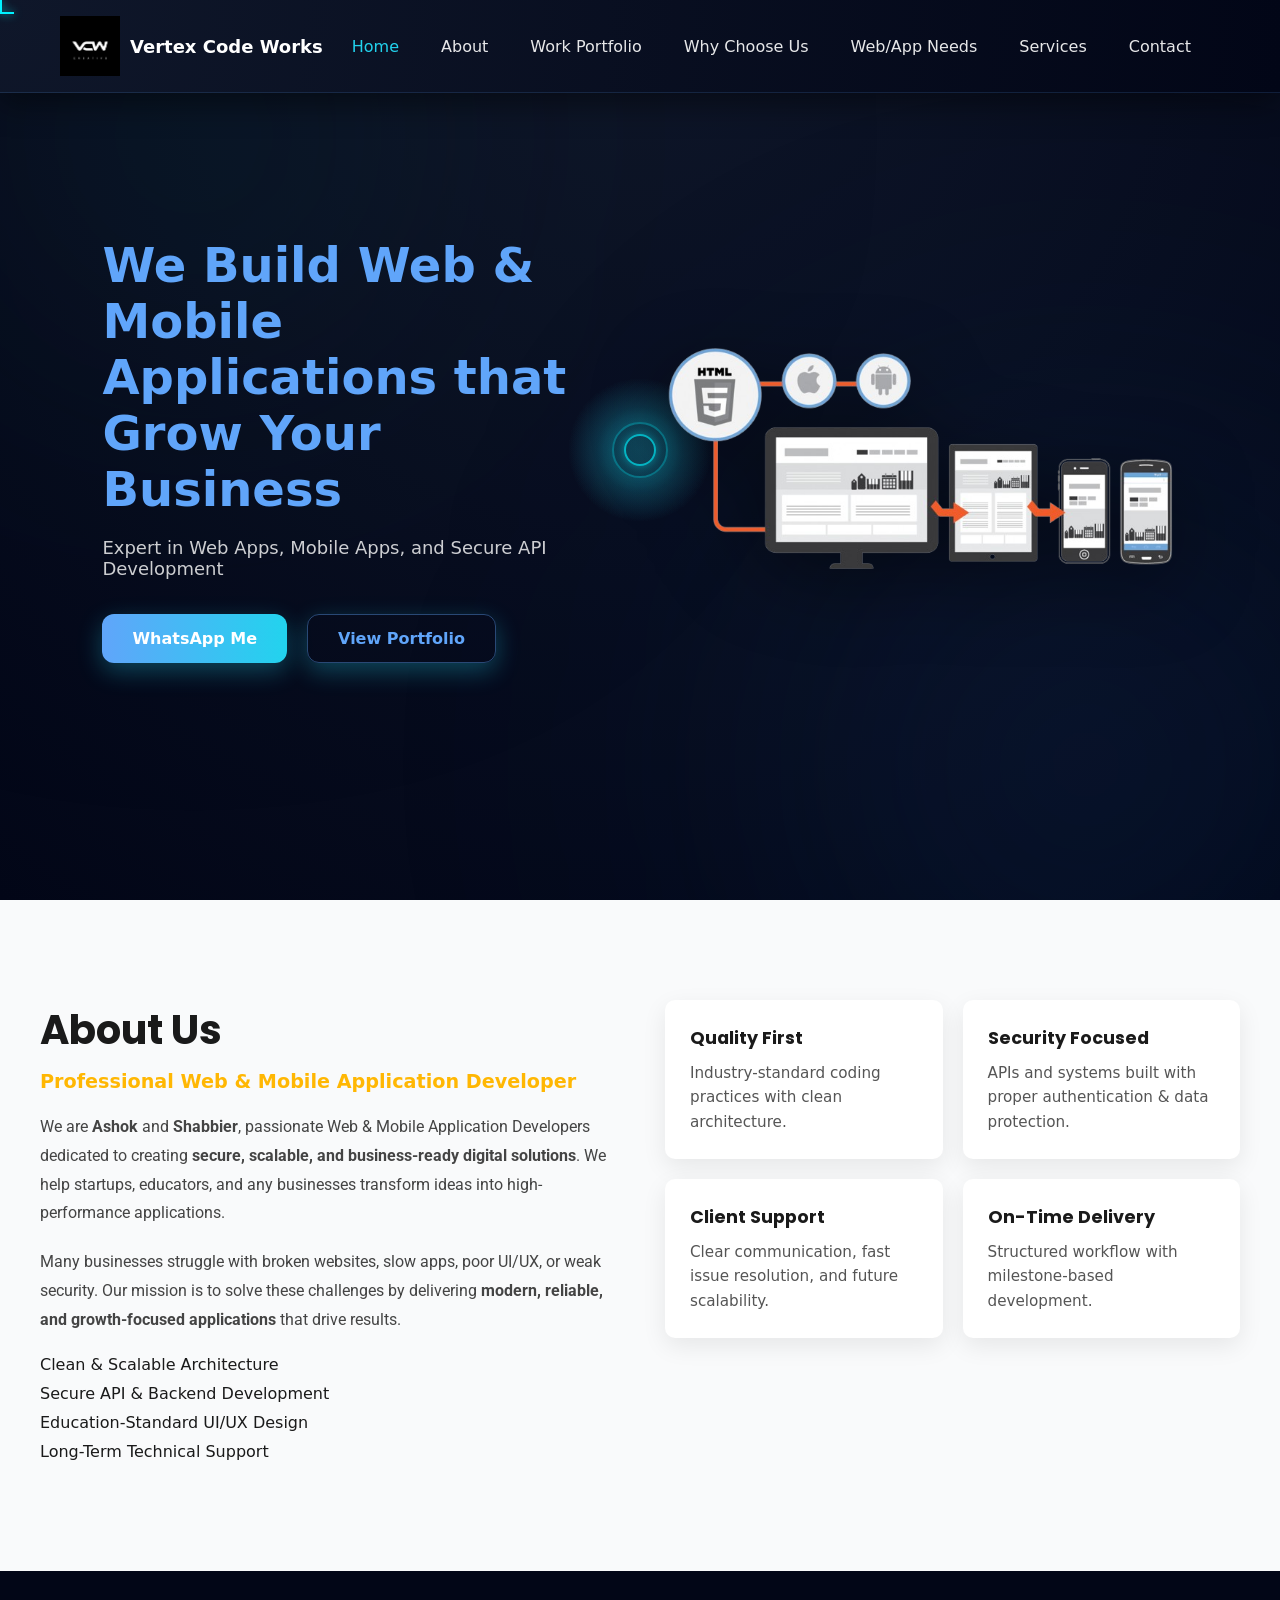
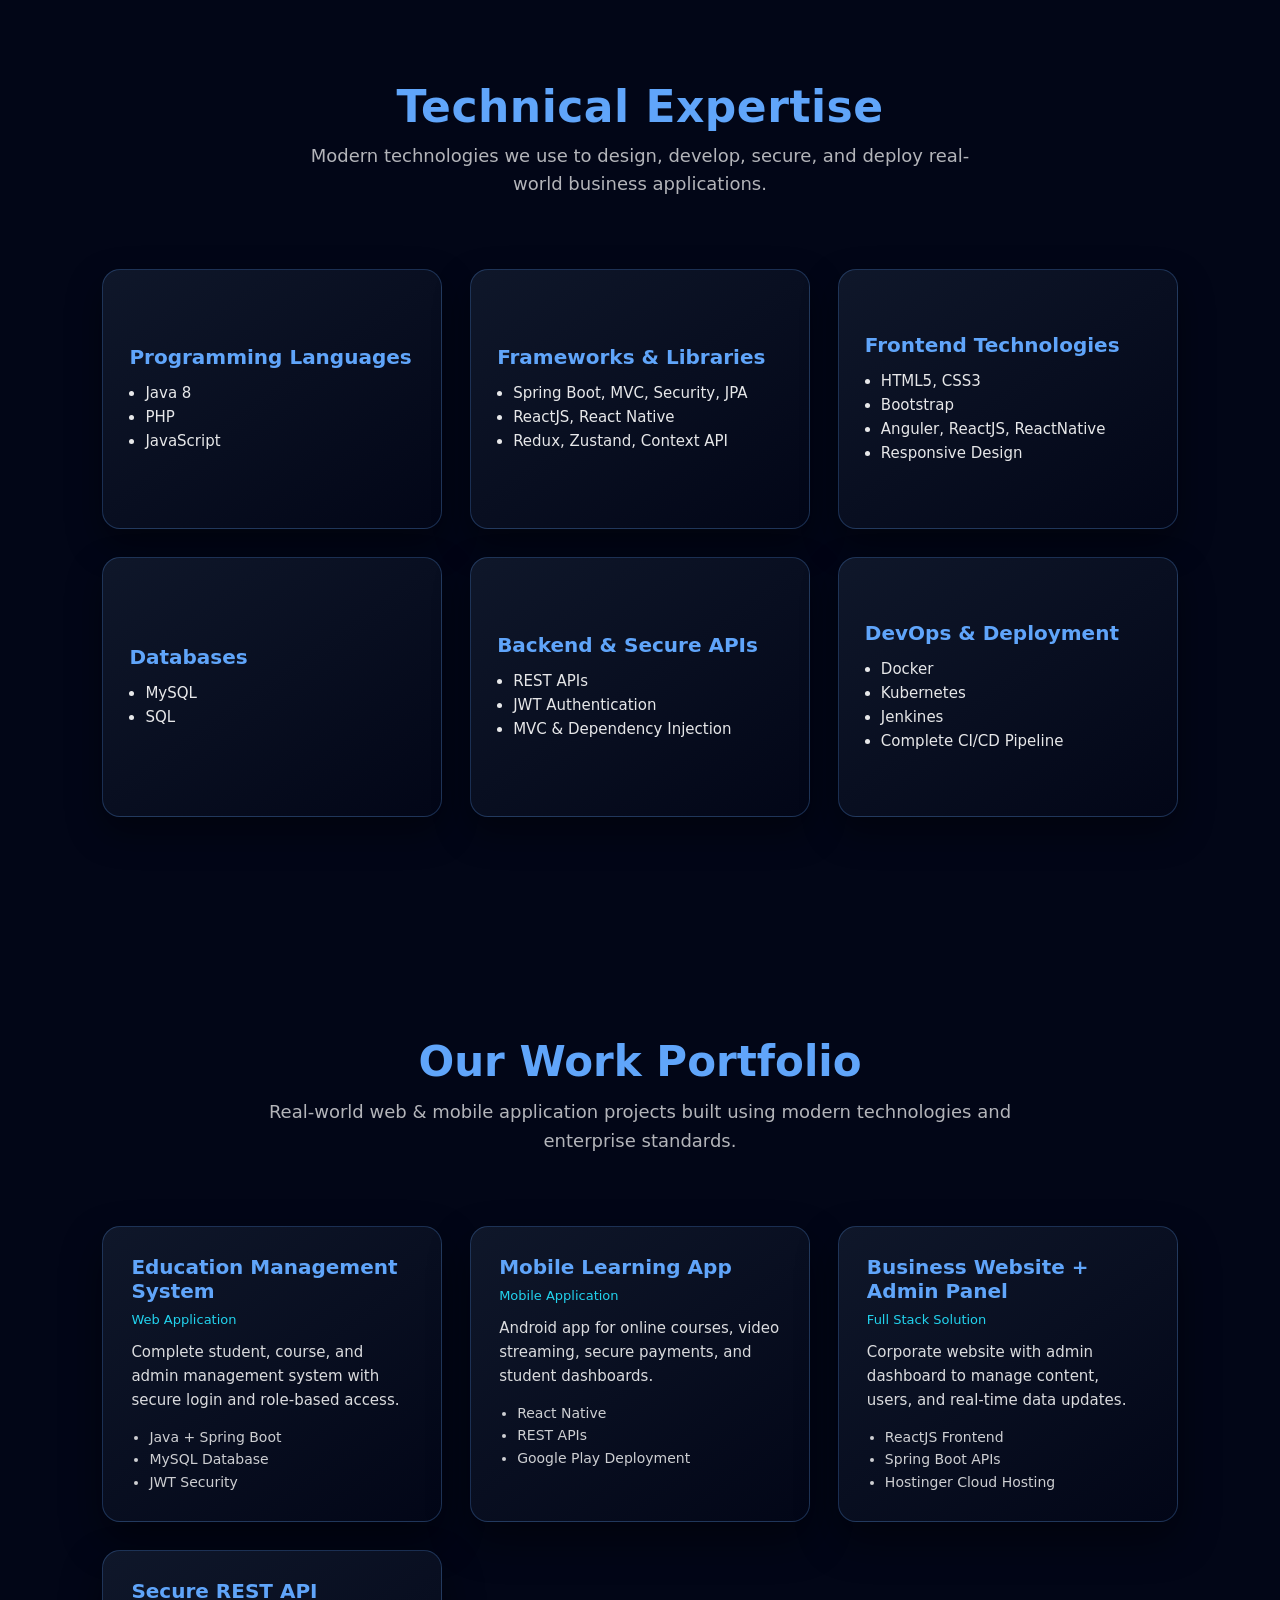
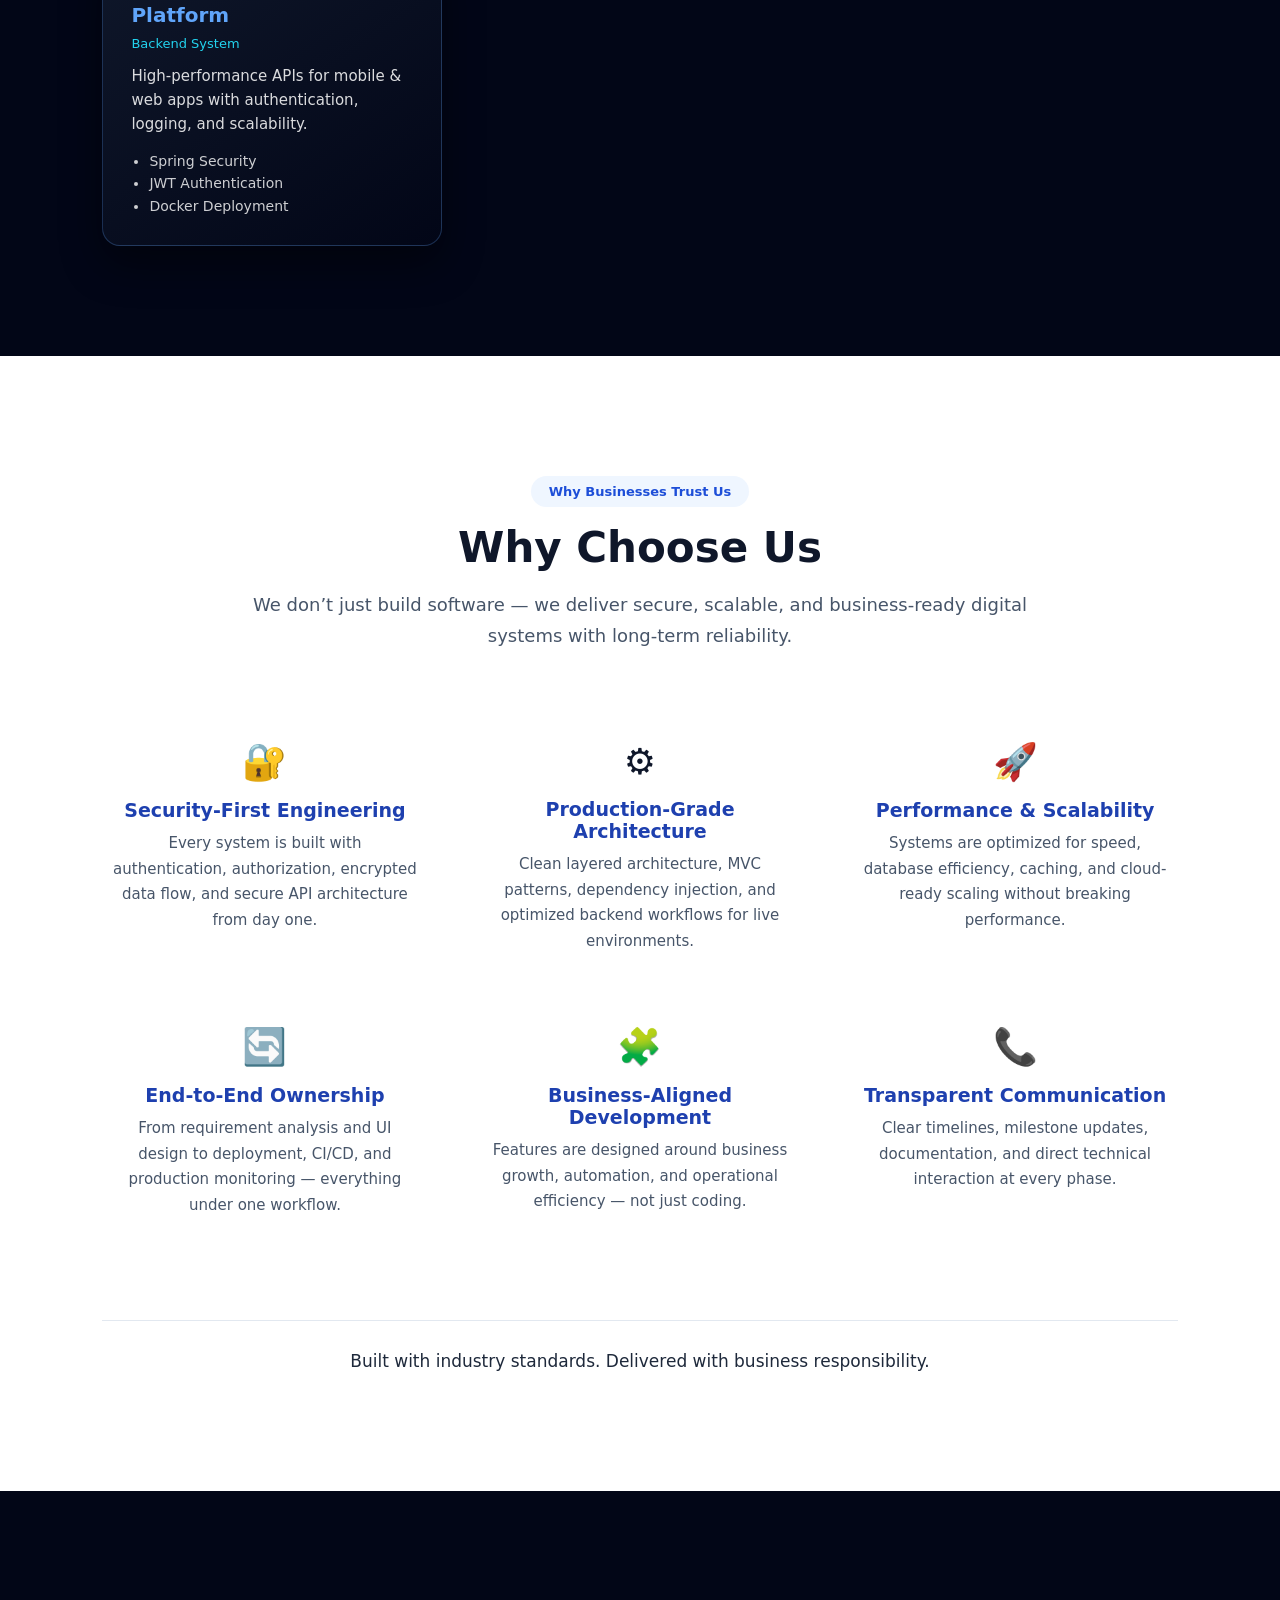
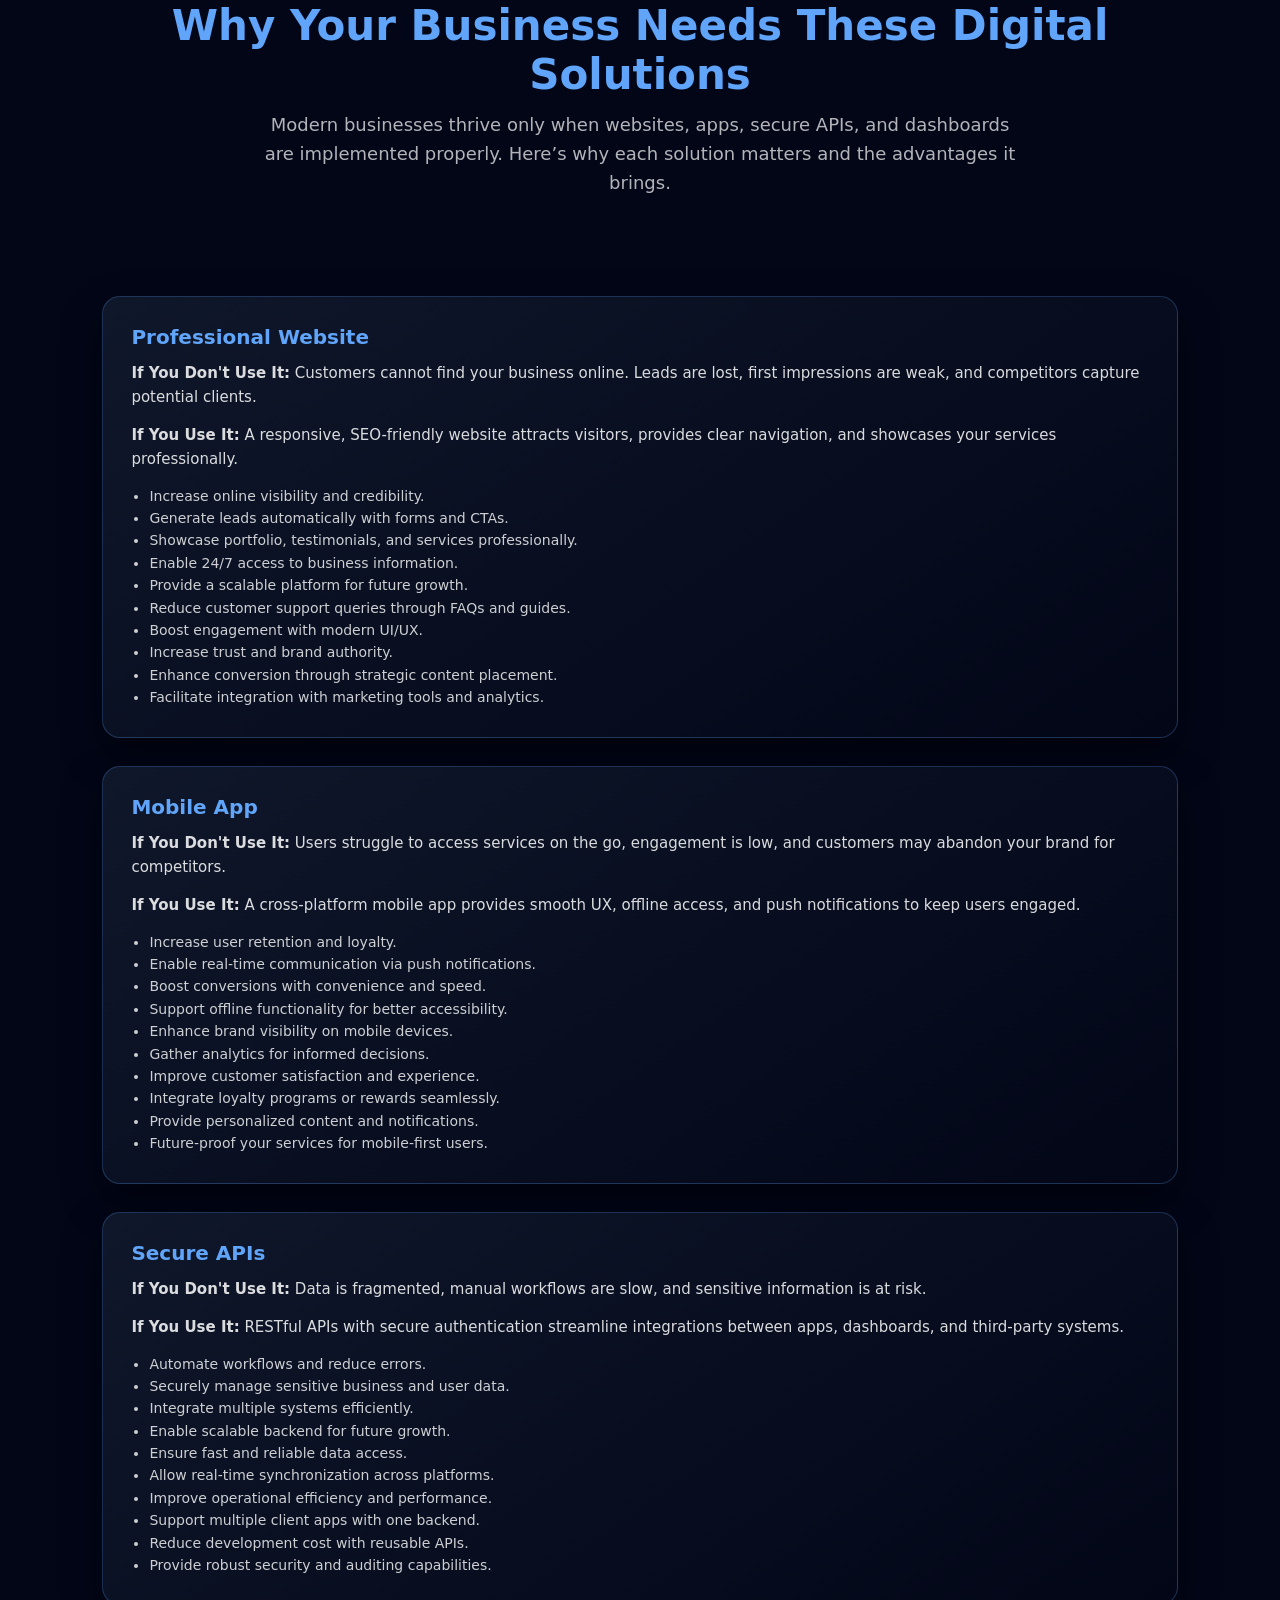
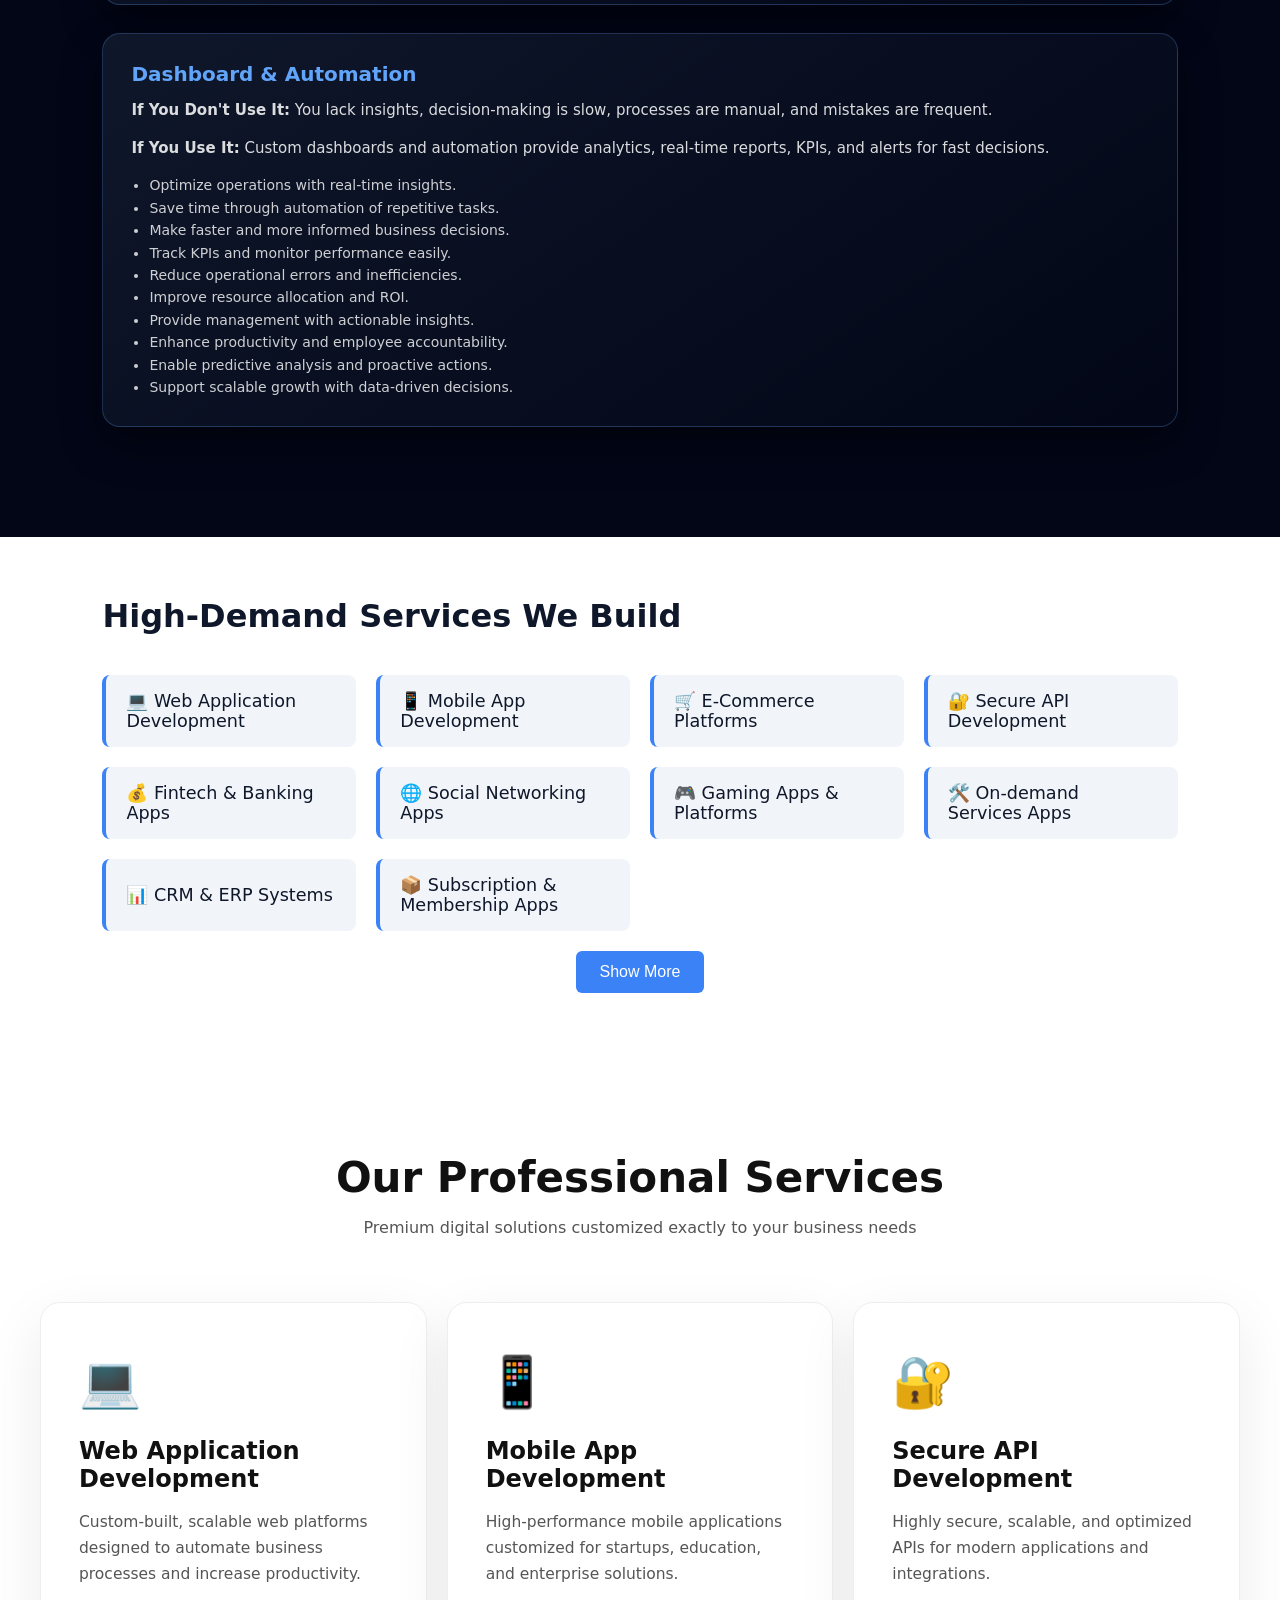
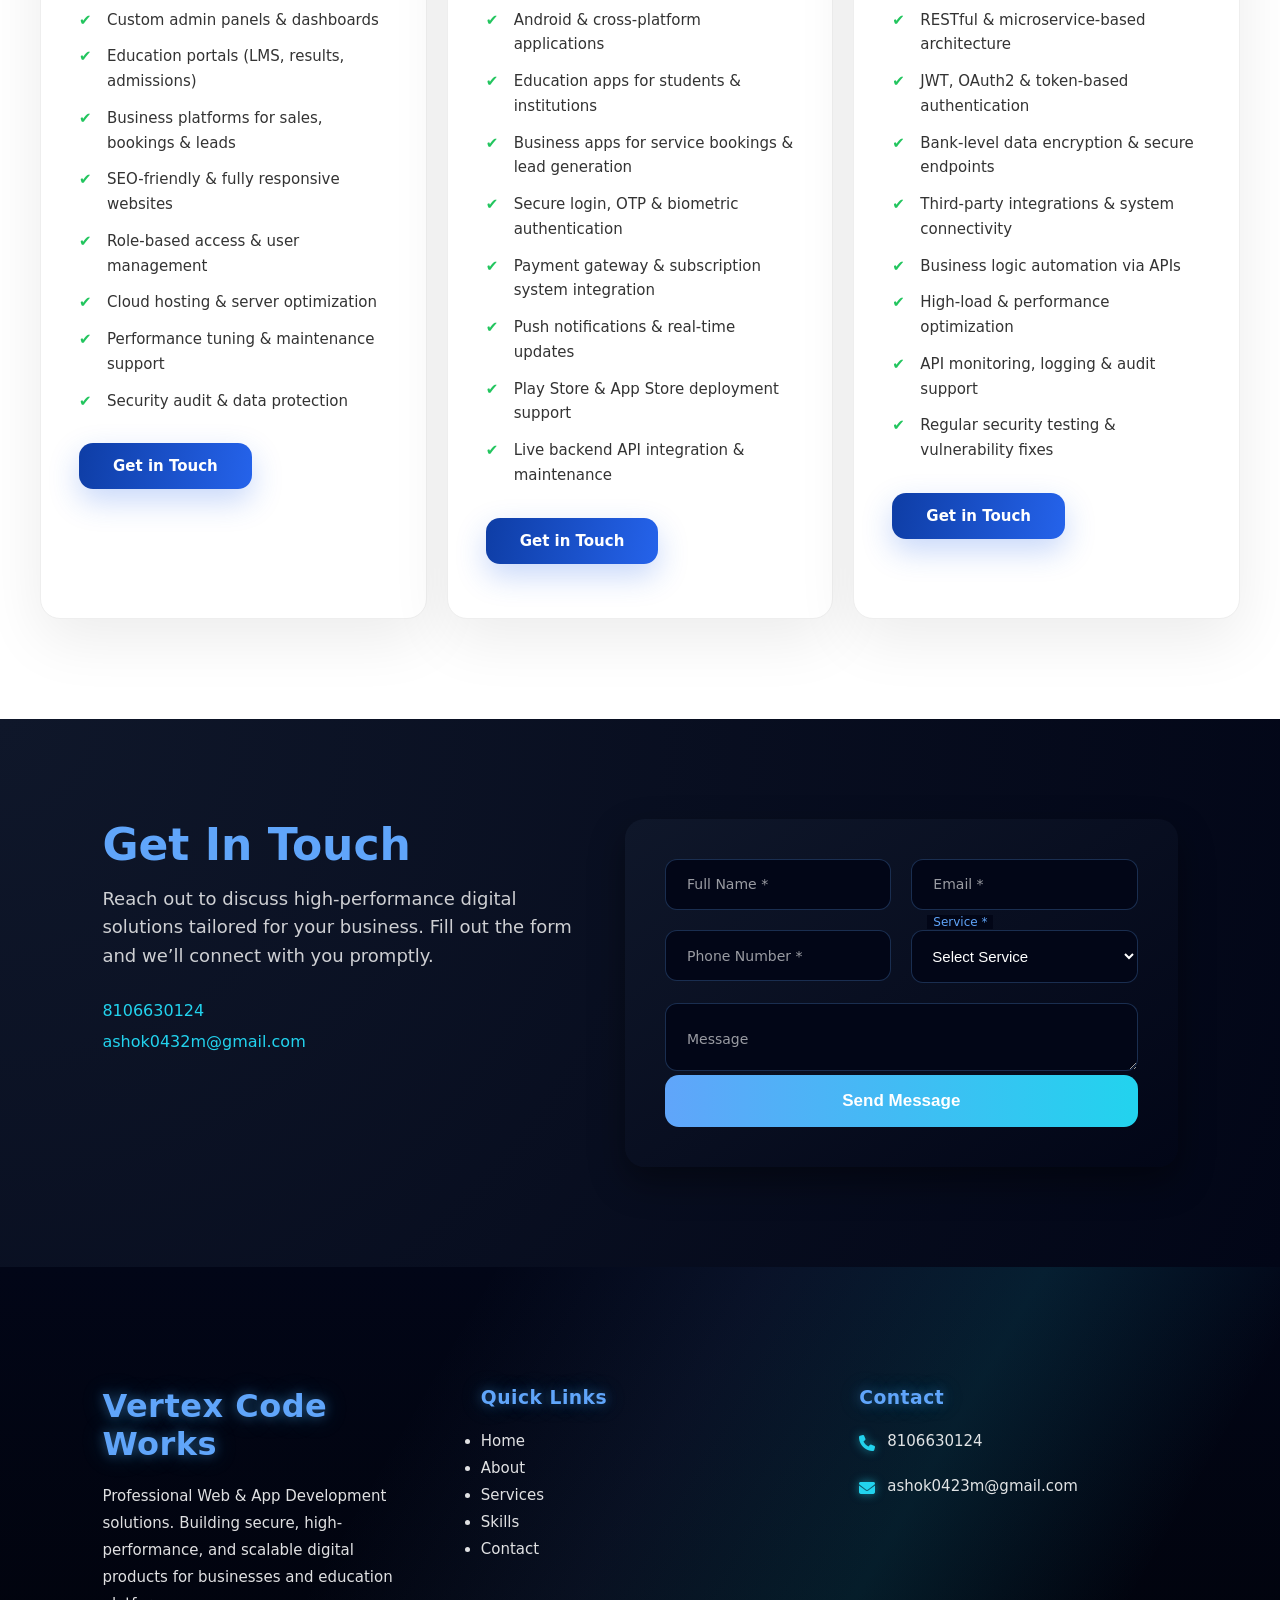
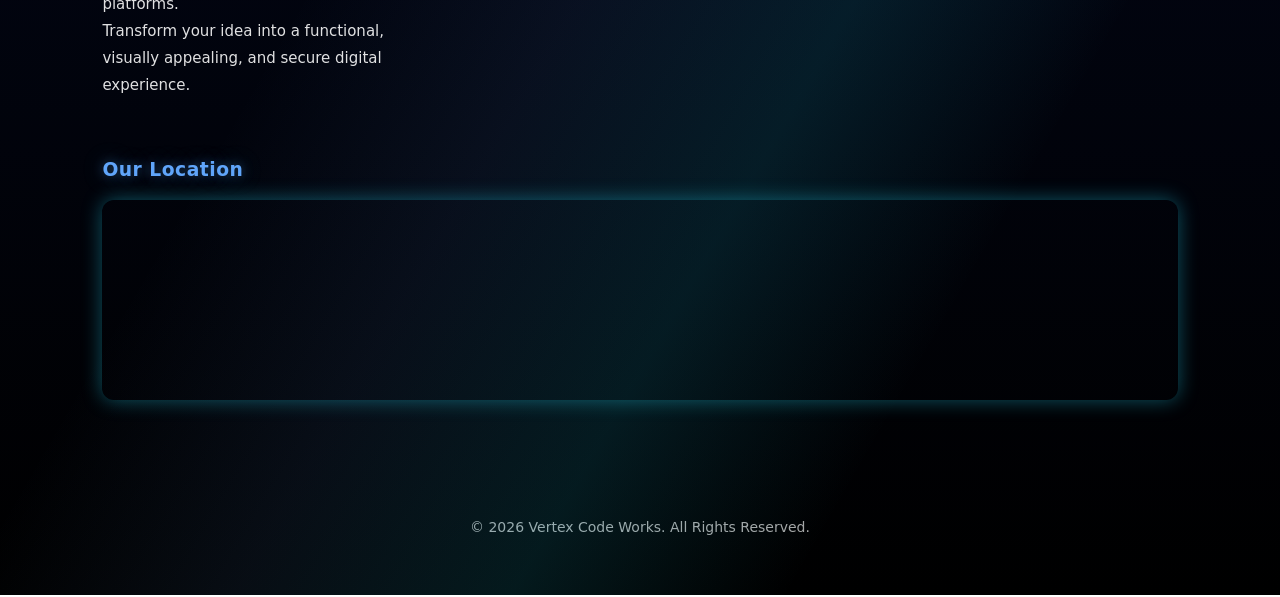
==== commit 4e910fc0: "Update logo and Name and remove WhatsApp button" ====
--- a/index.html
+++ b/index.html
@@ -3,7 +3,7 @@
 <head>
     <link href="https://fonts.googleapis.com/css2?family=Poppins:wght@400;500;600;700&family=Roboto:wght@400;500;700&display=swap" rel="stylesheet">
 <link rel="stylesheet" href="https://cdnjs.cloudflare.com/ajax/libs/font-awesome/6.4.0/css/all.min.css" />
-<link rel="icon" href="./vdlogo.jpg" type="image/jpg">
+<link rel="icon" href="./logo.jpg" type="image/jpg">
 
   <meta charset="UTF-8">
   <meta name="viewport" content="width=device-width, initial-scale=1.0">
@@ -12,9 +12,9 @@
 <link rel="stylesheet" href="https://cdnjs.cloudflare.com/ajax/libs/font-awesome/6.4.0/css/all.min.css"/>
 
 <!-- WhatsApp button -->
-<a href="https://wa.me/918106630124" target="_blank" class="cta-btn">
+<!-- <a href="https://wa.me/918106630124" target="_blank" class="cta-btn">
   <i class="fab fa-whatsapp"></i> Contact
-</a>
+</a> -->
 
 <style>
 .cta-btn {
@@ -62,7 +62,11 @@
   <nav class="navbar">
     <div class="container">
       <!-- Left: Logo -->
-      <a href="#hero" class="logo">VCW Develop</a>
+       <a href="#hero" class="logo">
+  <img src="./logo.jpg" alt="Vertex Code Works Logo" />
+  <span>Vertex Code Works</span>
+</a>
+      <!-- <a href="#hero" class="logo">Vertex Code Works</a> -->
 
       <!-- Center: Navigation -->
       <ul class="nav-links">
@@ -84,7 +88,7 @@
       </ul>
 
       <!-- Right: WhatsApp Button -->
-      <a href="https://wa.me/918106630124" target="_blank" class="cta-btn">Contact</a>
+      <!-- <a href="https://wa.me/918106630124" target="_blank" class="cta-btn">Contact</a> -->
 
       <!-- Mobile Hamburger -->
       <div class="menu-toggle" style="user-select: none; cursor: pointer;">&#9776;</div>
@@ -122,8 +126,7 @@
 
   </div>
 
-  <!-- Scroll Indicator -->
-  <div class="scroll-down">↓</div>
+   
 
 </section>
 
--- a/css/navbar.css
+++ b/css/navbar.css
@@ -20,7 +20,24 @@
   transition: all 0.3s ease;
   border-bottom: 1px solid rgba(96,165,250,0.15);
 }
-
+.logo {
+  display: flex;
+  align-items: center;
+  gap: 10px;
+  text-decoration: none;
+}
+
+.logo img {
+  height: 60px; /* adjust as needed */
+  width: auto;
+  object-fit: contain;
+}
+
+.logo span {
+  font-size: 18px;
+  font-weight: 600;
+  color: #fff; /* adjust based on your theme */
+}
 .navbar .container {
   max-width: 1200px;
   margin: 0 auto;
@@ -33,7 +50,7 @@
 /* ===== LOGO ===== */
 .logo {
   font-weight: 700;
-  font-size: 1.8rem;
+  font-size: 1.5rem;
   color: #60a5fa;
   text-decoration: none;
   transition: 0.3s;
--- a/css/mouse.css
+++ b/css/mouse.css
@@ -1,47 +1,69 @@
-/* Hide default cursor on mouse devices */
-@media (hover: hover) {
+/* ============================= */
+/* Hide default cursor (Desktop only) */
+/* ============================= */
+@media (hover: hover) and (pointer: fine) {
   body {
     cursor: none;
   }
 }
 
-/* ===== Cursor Base Setup ===== */
+/* ============================= */
+/* Hide custom cursor on Mobile */
+/* ============================= */
+@media (pointer: coarse) {
+  .cursor-main,
+  .cursor-follow,
+  .cursor-follow-1,
+  .cursor-follow-2 {
+    display: none !important;
+  }
+
+  body {
+    cursor: auto;
+  }
+}
+
+/* ============================= */
+/* Cursor Base Setup */
+/* ============================= */
 .cursor-main,
-.cursor-follow {
+.cursor-follow,
+.cursor-follow-1,
+.cursor-follow-2 {
   position: fixed;
   top: 0;
   left: 0;
   pointer-events: none;
   will-change: transform;
-  transform: translate3d(0,0,0);
+  transform: translate3d(0, 0, 0);
   transform-origin: center center;
 }
 
-/* ===== Sharp Tech Arrow ===== */
+/* ============================= */
+/* Main Cursor (Arrow Style) */
+/* ============================= */
 .cursor-main {
   width: 14px;
   height: 14px;
-  border-left: 2px solid #00f2ff;
+  border-left: 2px solid #00f2ff; /* Default theme */
   border-bottom: 2px solid #00f2ff;
   z-index: 10000;
   filter: drop-shadow(0 0 4px rgba(0, 242, 255, 0.8));
 }
-.cursor-main {
-  width: 14px;
-  height: 14px;
-  border-left: 2px solid #05005c;
-  border-bottom: 2px solid #05005c;
-  z-index: 10000;
-  filter: drop-shadow(0 0 4px rgba(14, 0, 104, 0.8));
-}
 
-
-/* ===== Trailing Rings ===== */
-.cursor-follow {
+/* ============================= */
+/* Trailing Rings Base */
+/* ============================= */
+.cursor-follow,
+.cursor-follow-1,
+.cursor-follow-2 {
   border-radius: 50%;
   z-index: 9999;
 }
 
+/* ============================= */
+/* Ring 1 */
+/* ============================= */
 .cursor-follow-1 {
   width: 32px;
   height: 32px;
@@ -49,6 +71,9 @@
   box-shadow: 0 0 10px rgba(0, 242, 255, 0.4);
 }
 
+/* ============================= */
+/* Ring 2 */
+/* ============================= */
 .cursor-follow-2 {
   width: 56px;
   height: 56px;
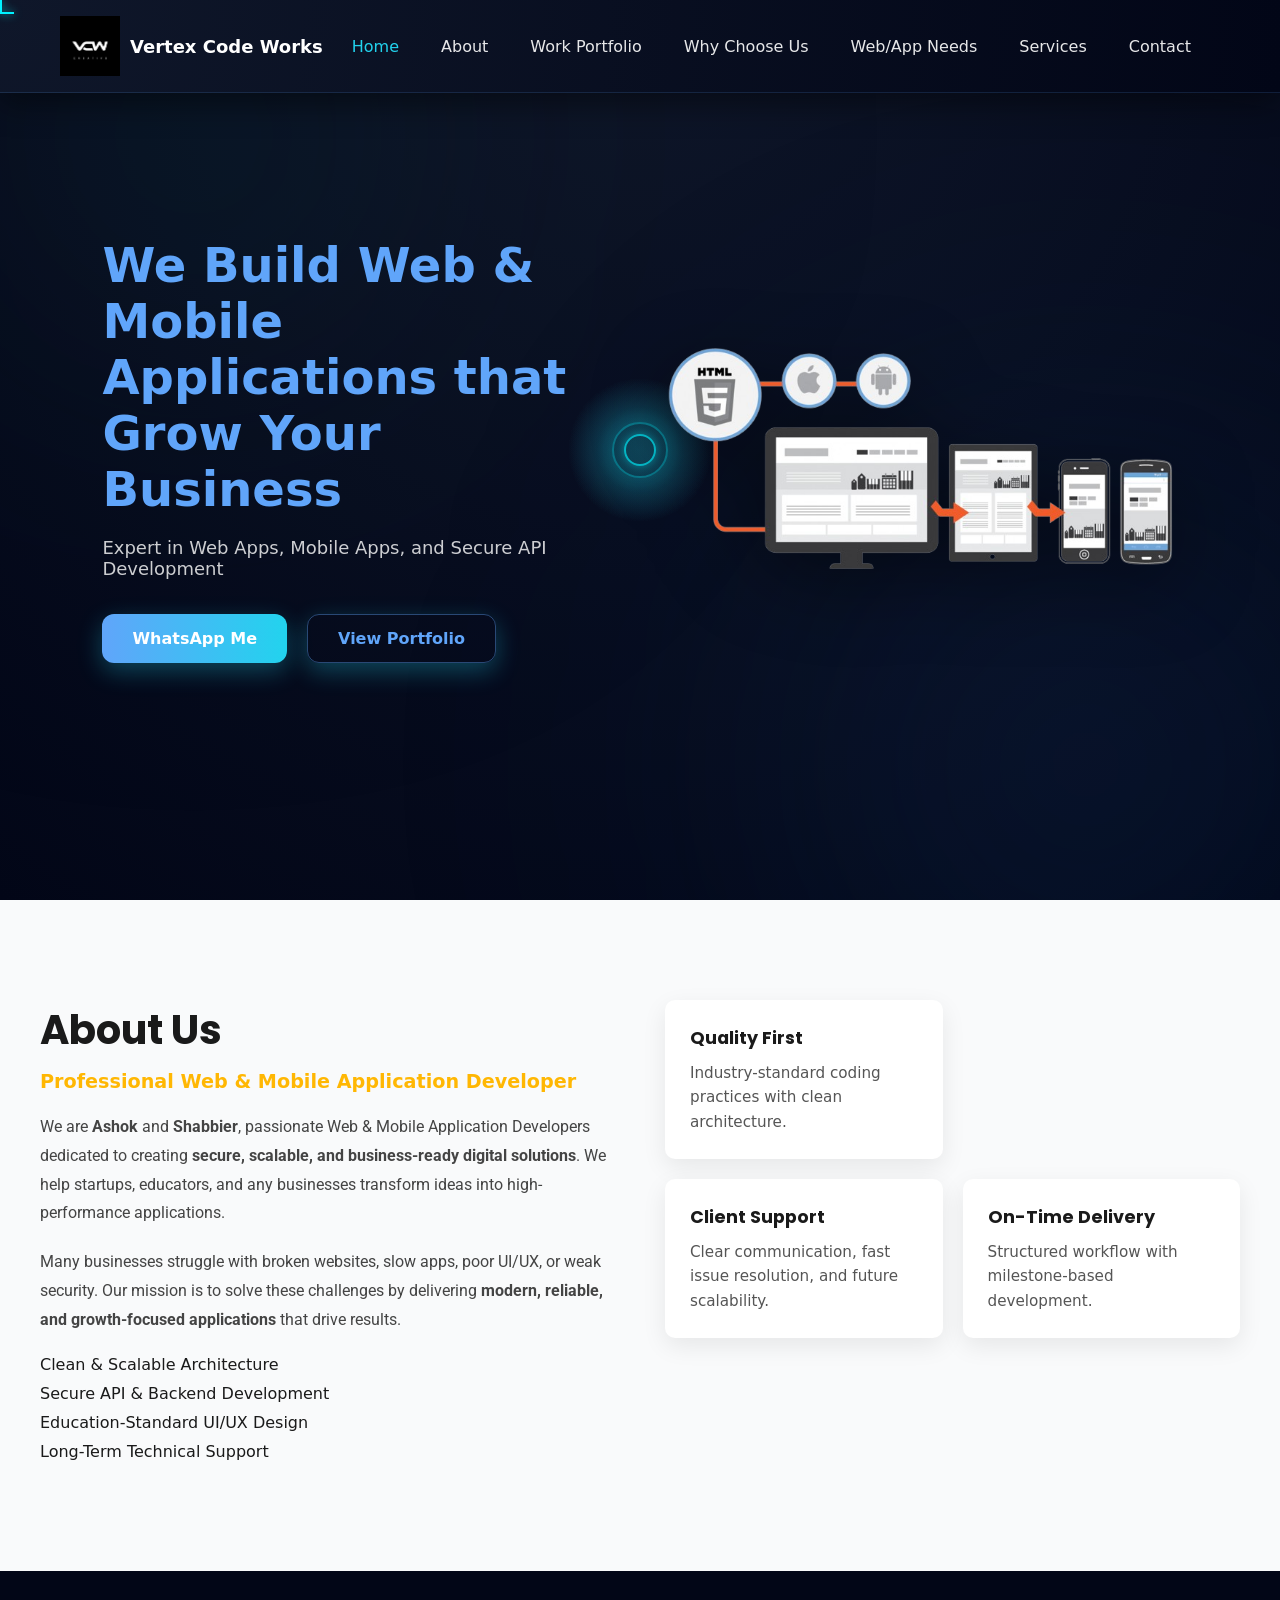
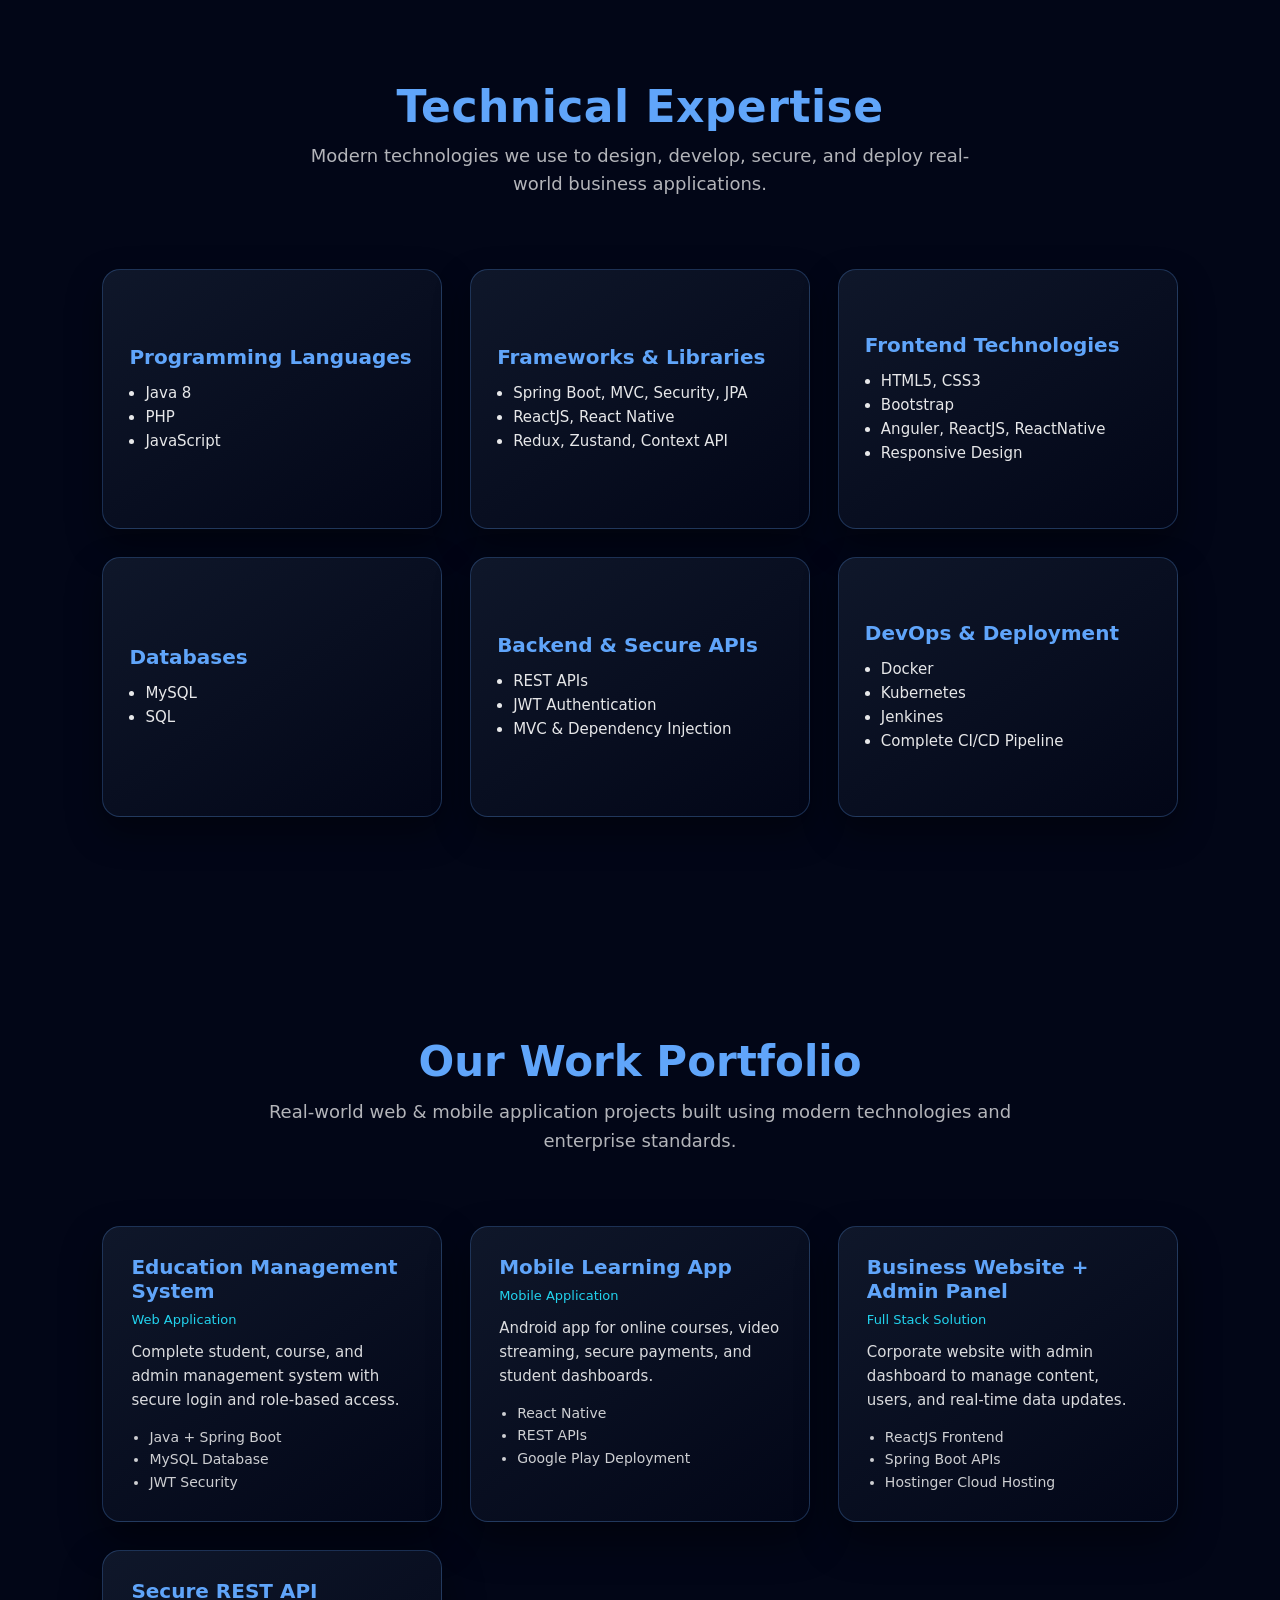
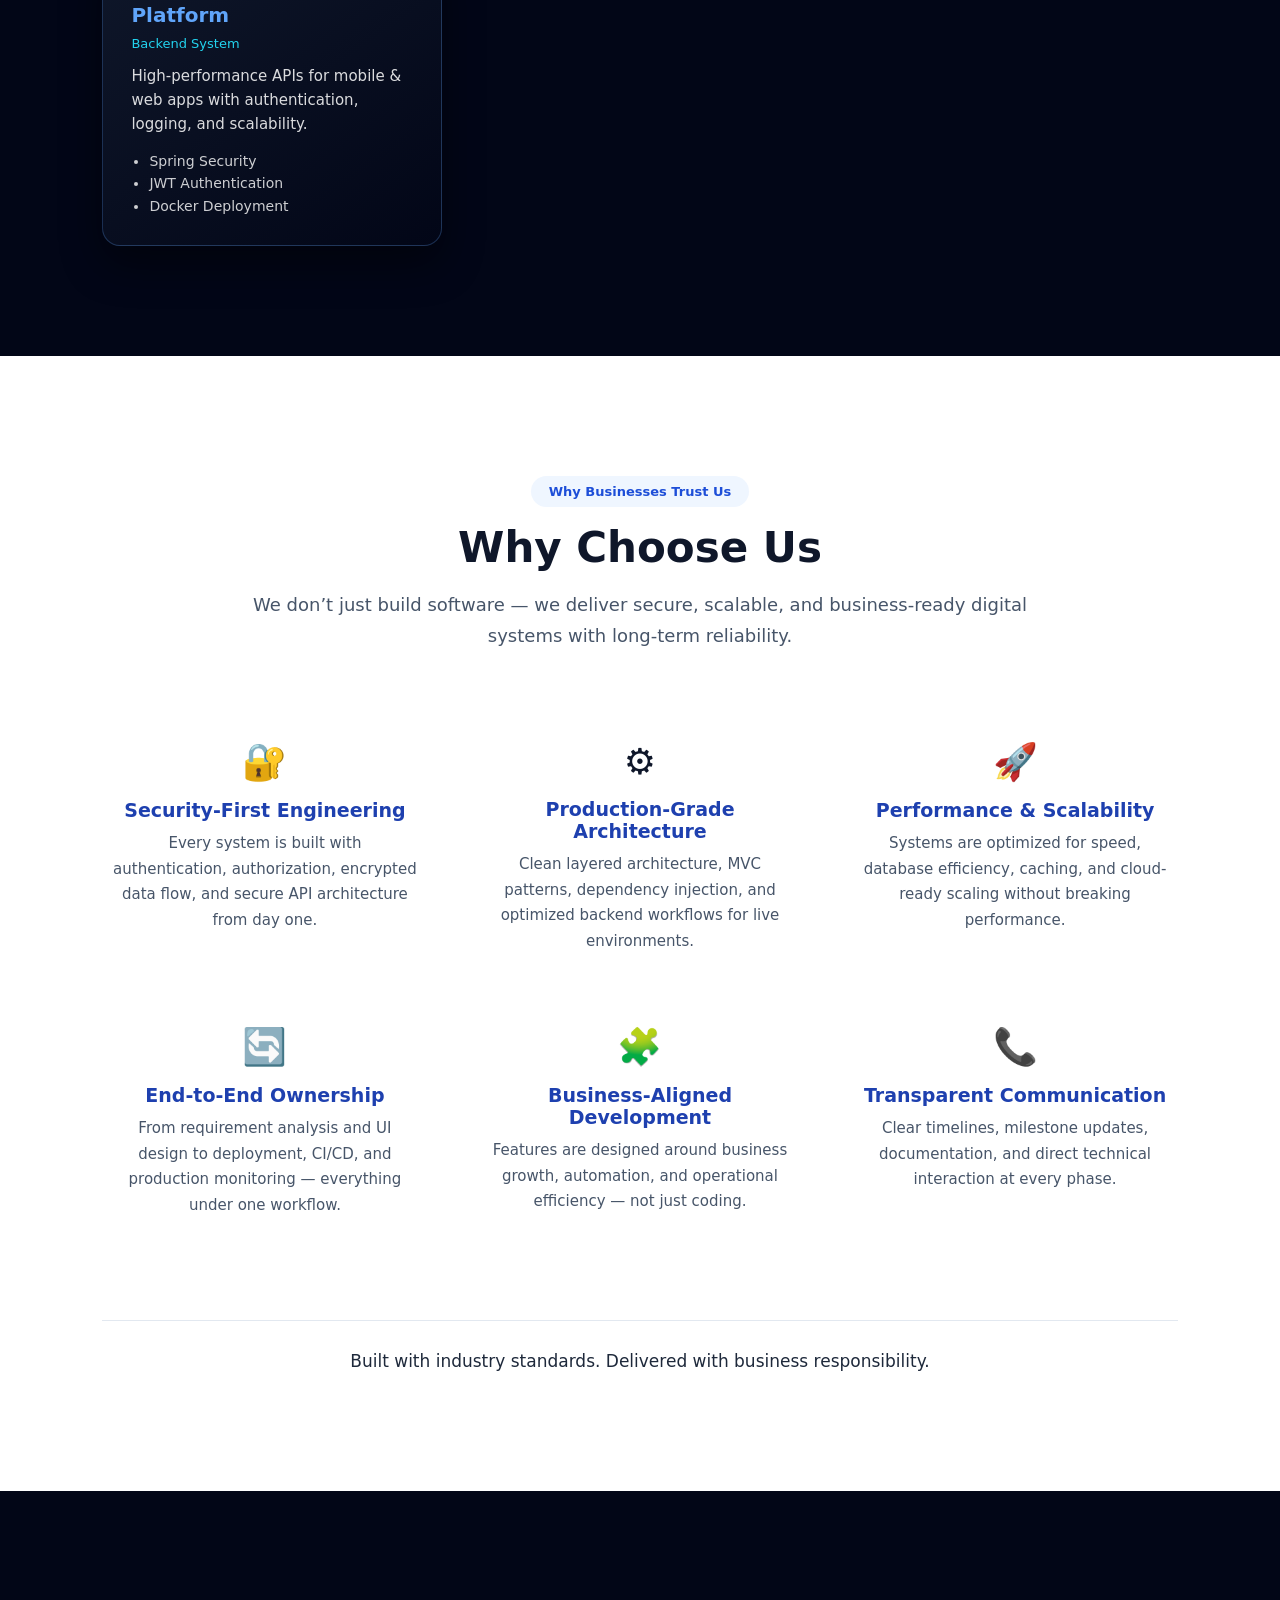
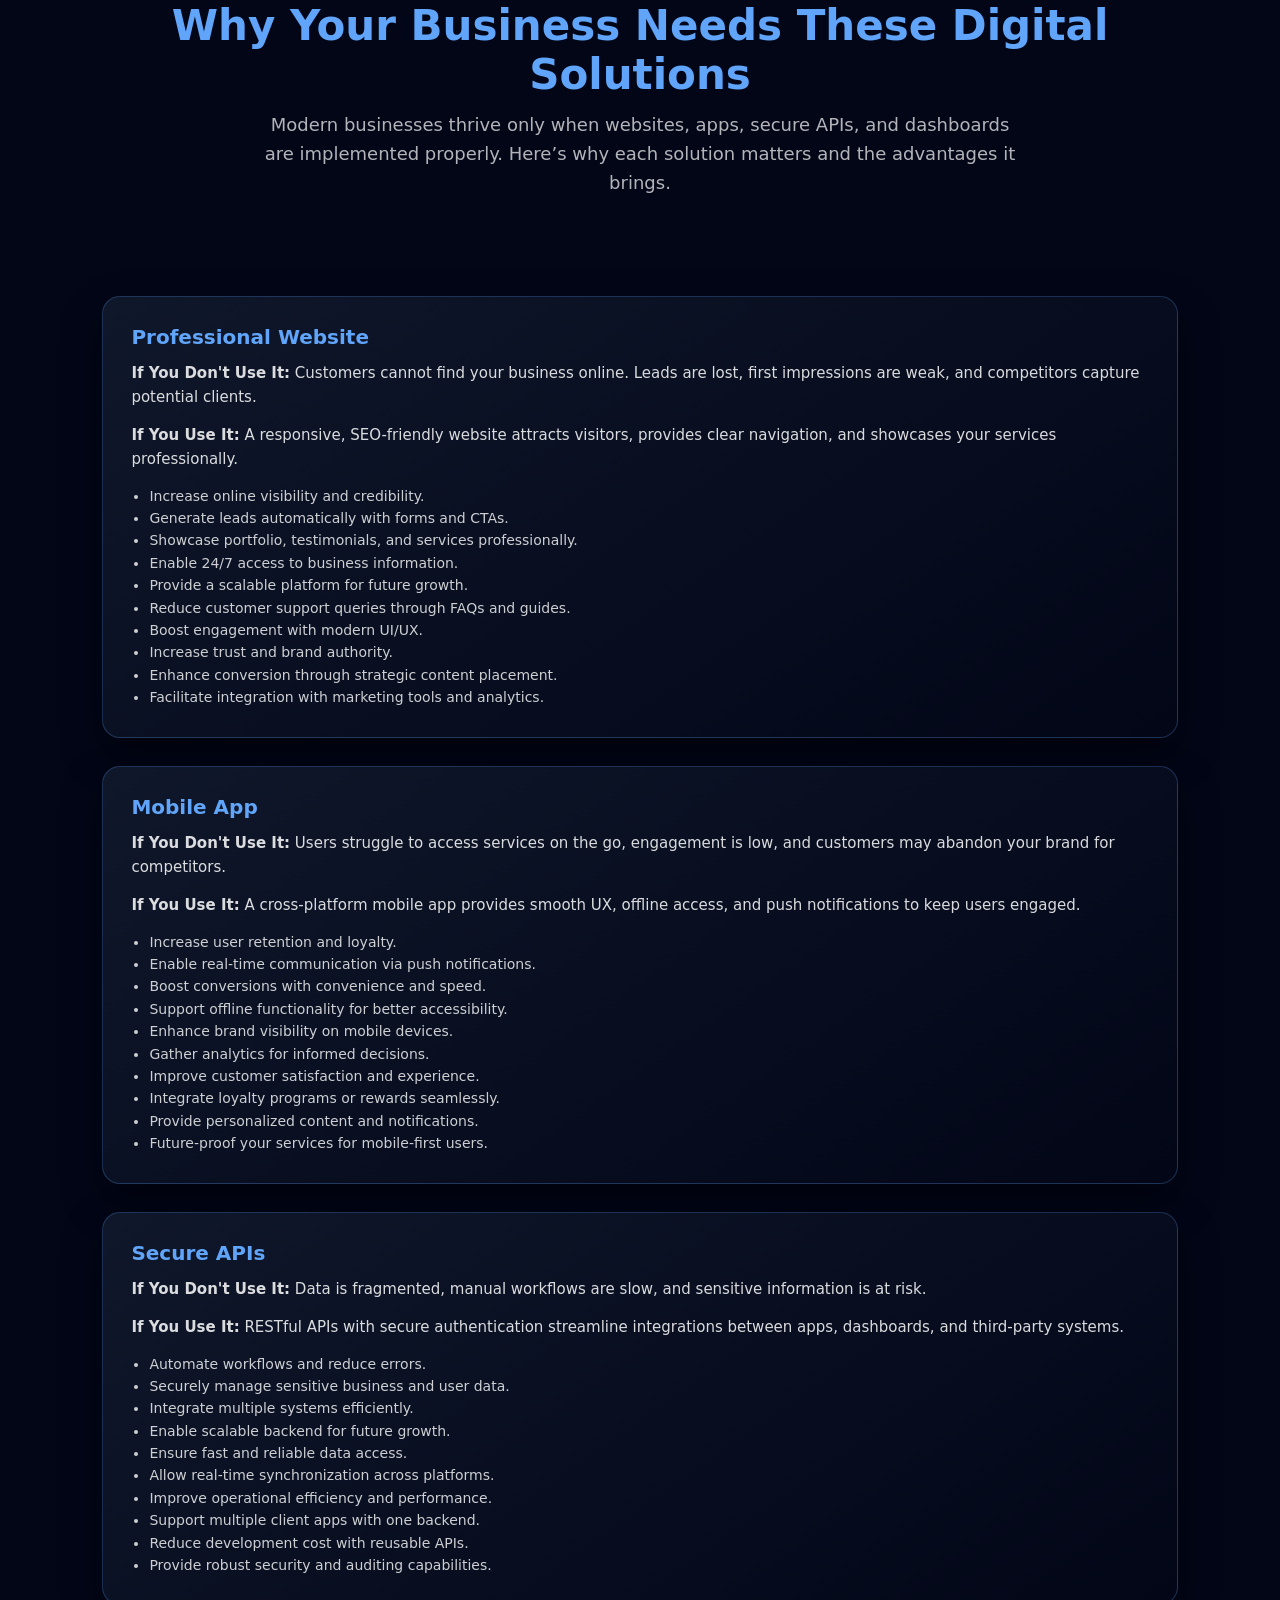
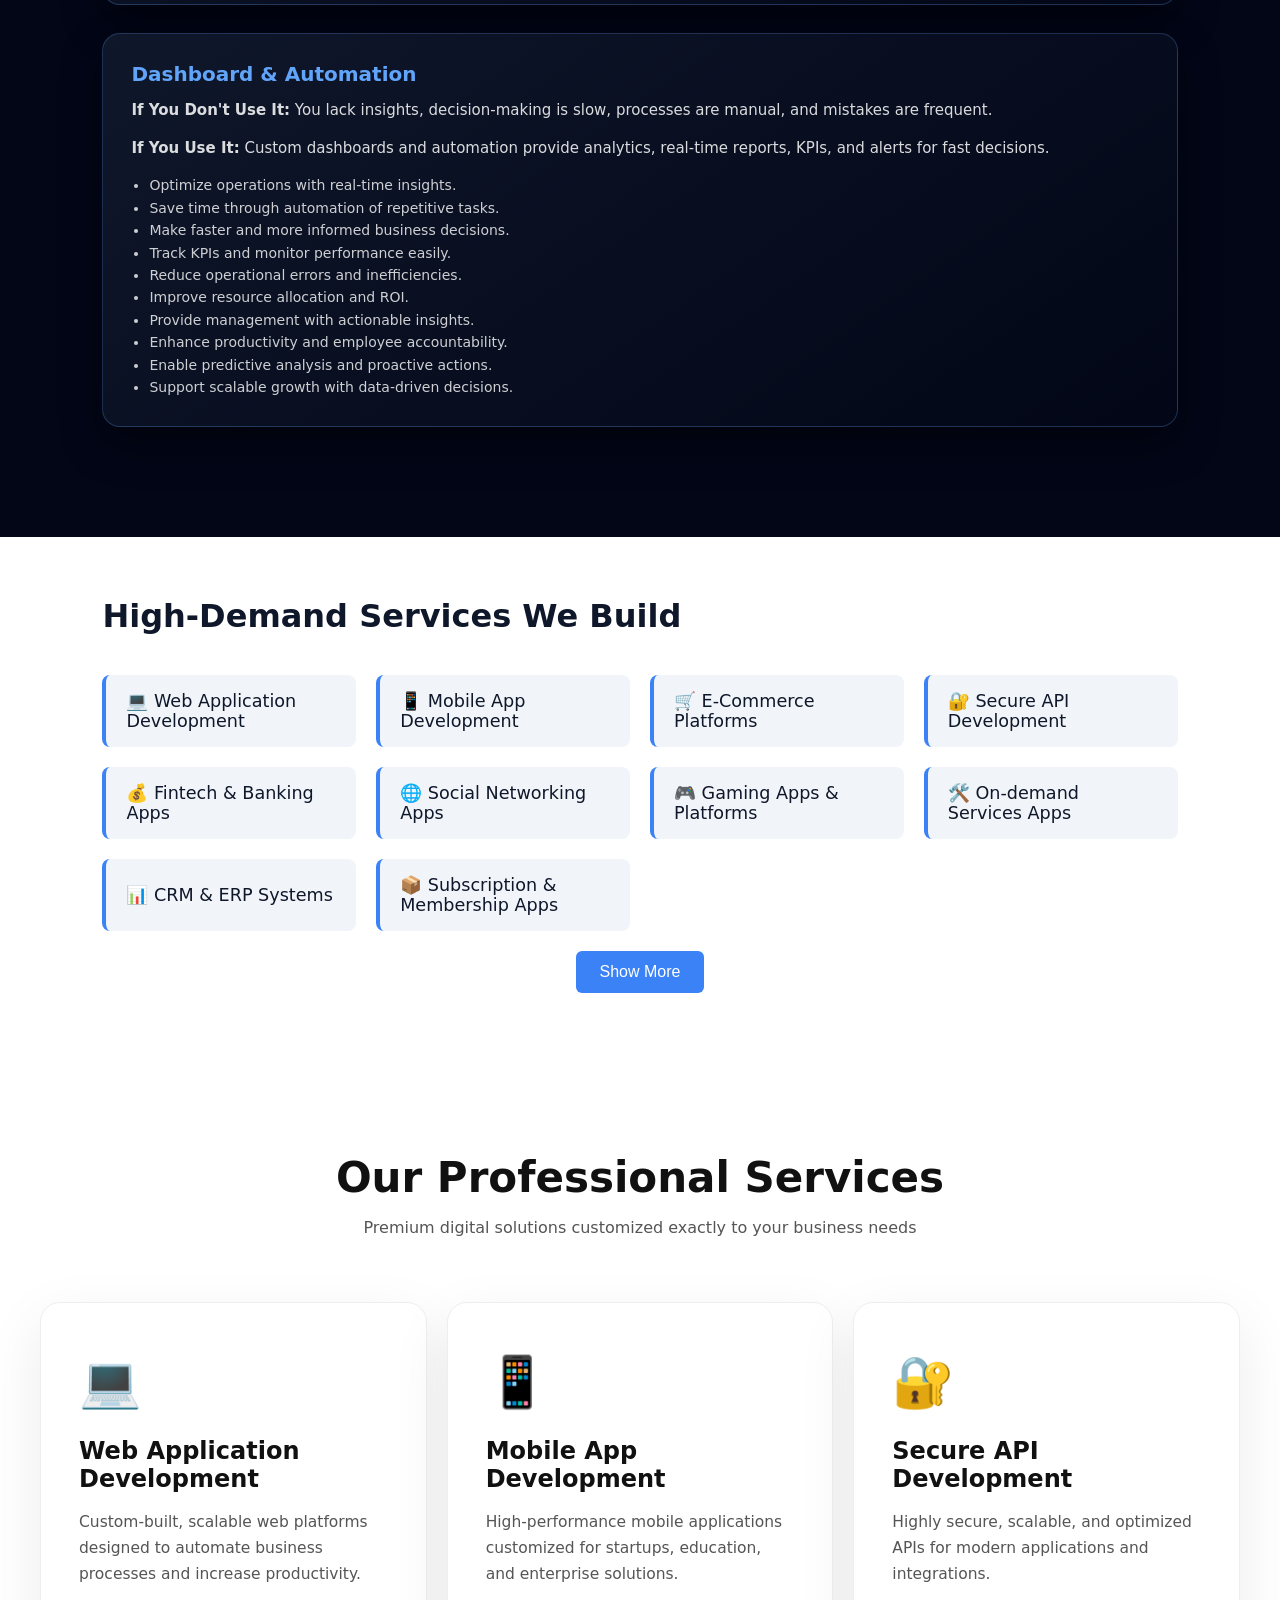
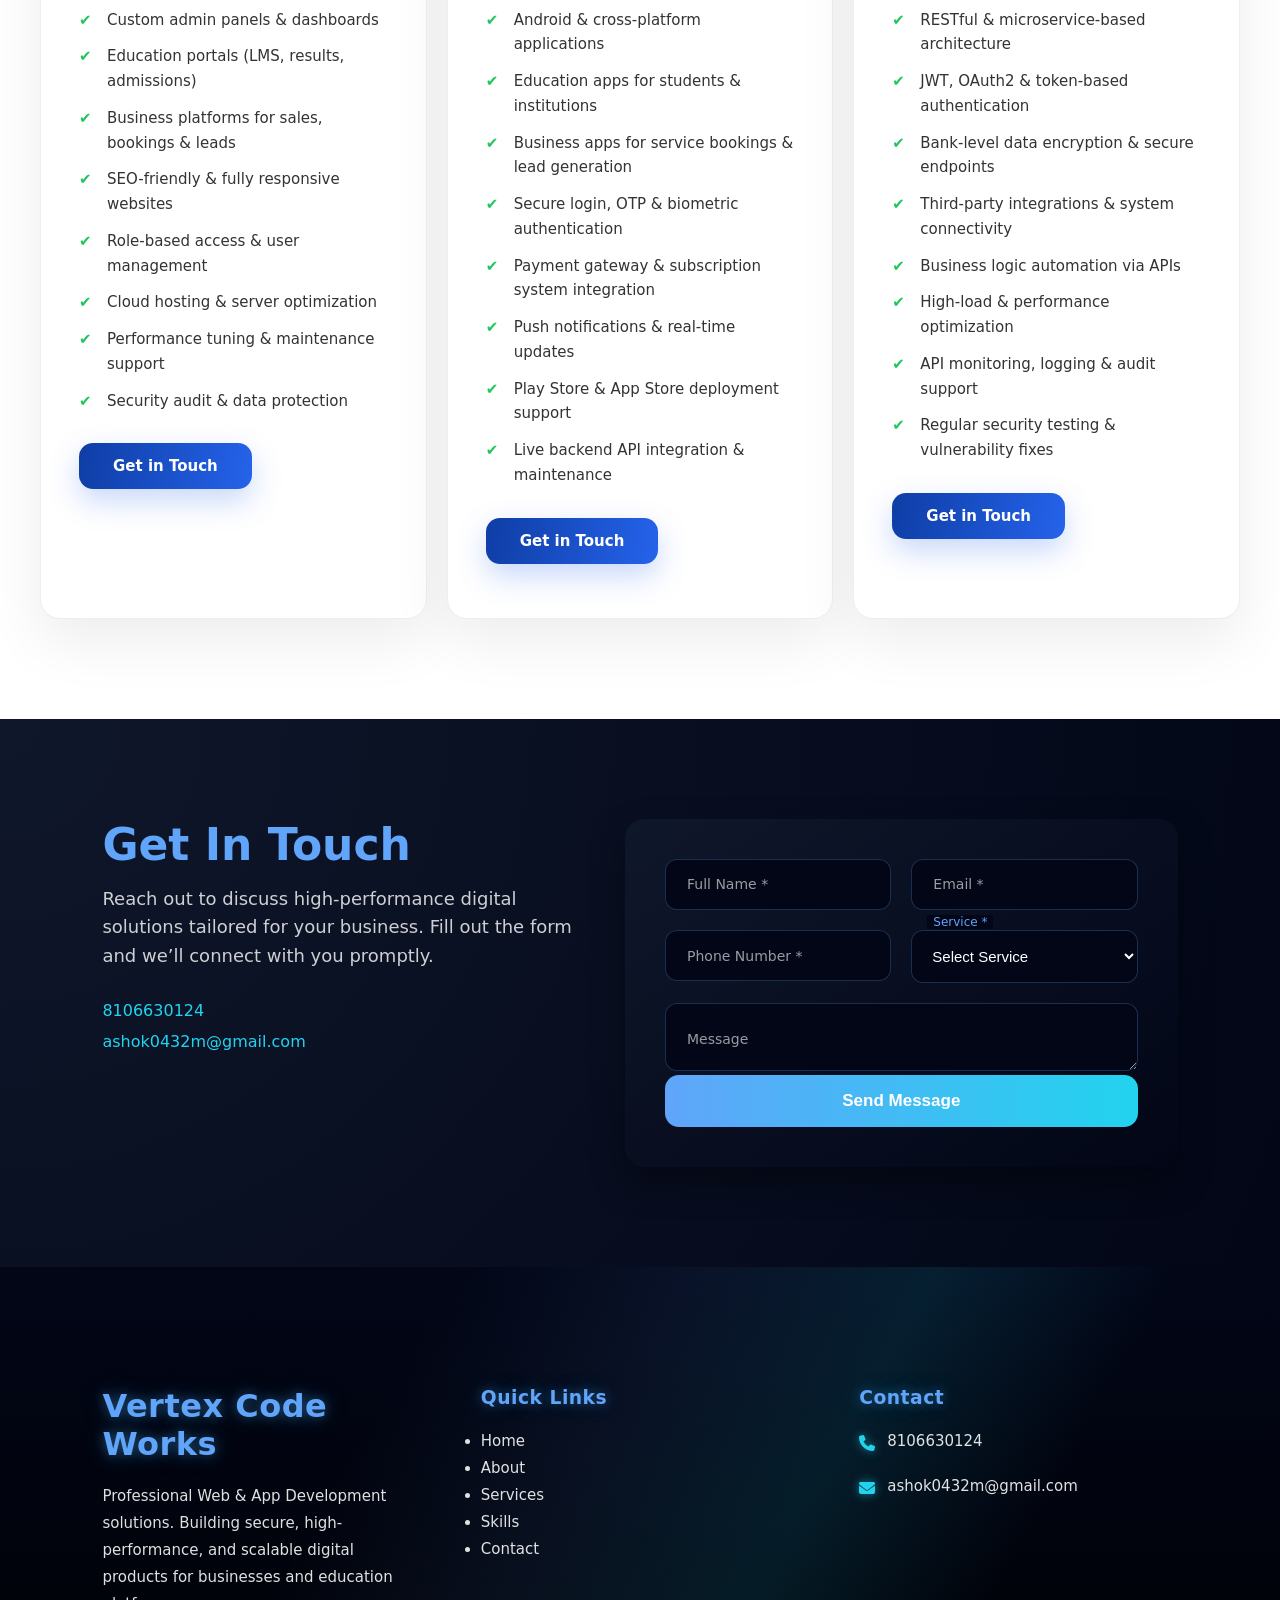
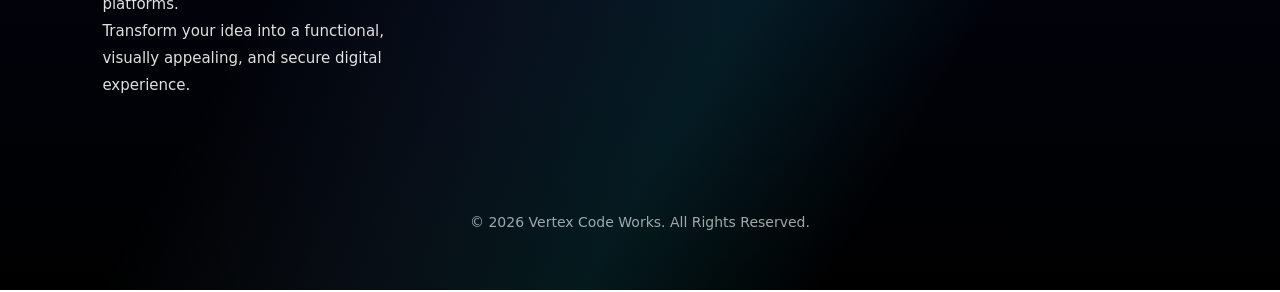
==== commit abb286e8: "final change on location and emailid update" ====
--- a/index.html
+++ b/index.html
@@ -899,12 +899,12 @@
       <h3>Contact</h3>
       <ul class="footer-contact">
         <li><i class="fas fa-phone"></i> <a href="tel:8106630124">8106630124</a></li>
-        <li><i class="fas fa-envelope"></i> <a href="mailto:ashok0423m@gmail.com">ashok0423m@gmail.com</a></li>
+        <li><i class="fas fa-envelope"></i> <a href="mailto:ashok0432m@gmail.com">ashok0432m@gmail.com</a></li>
       </ul>
     </div>
 
     <!-- GOOGLE MAPS -->
-    <div class="footer-column reveal-up delay-4">
+    <!-- <div class="footer-column reveal-up delay-4">
       <h3>Our Location</h3>
       <div class="map-container">
         <iframe 
@@ -917,7 +917,7 @@
           referrerpolicy="no-referrer-when-downgrade">
         </iframe>
       </div>
-    </div>
+    </div> -->
 
   </div>
 
